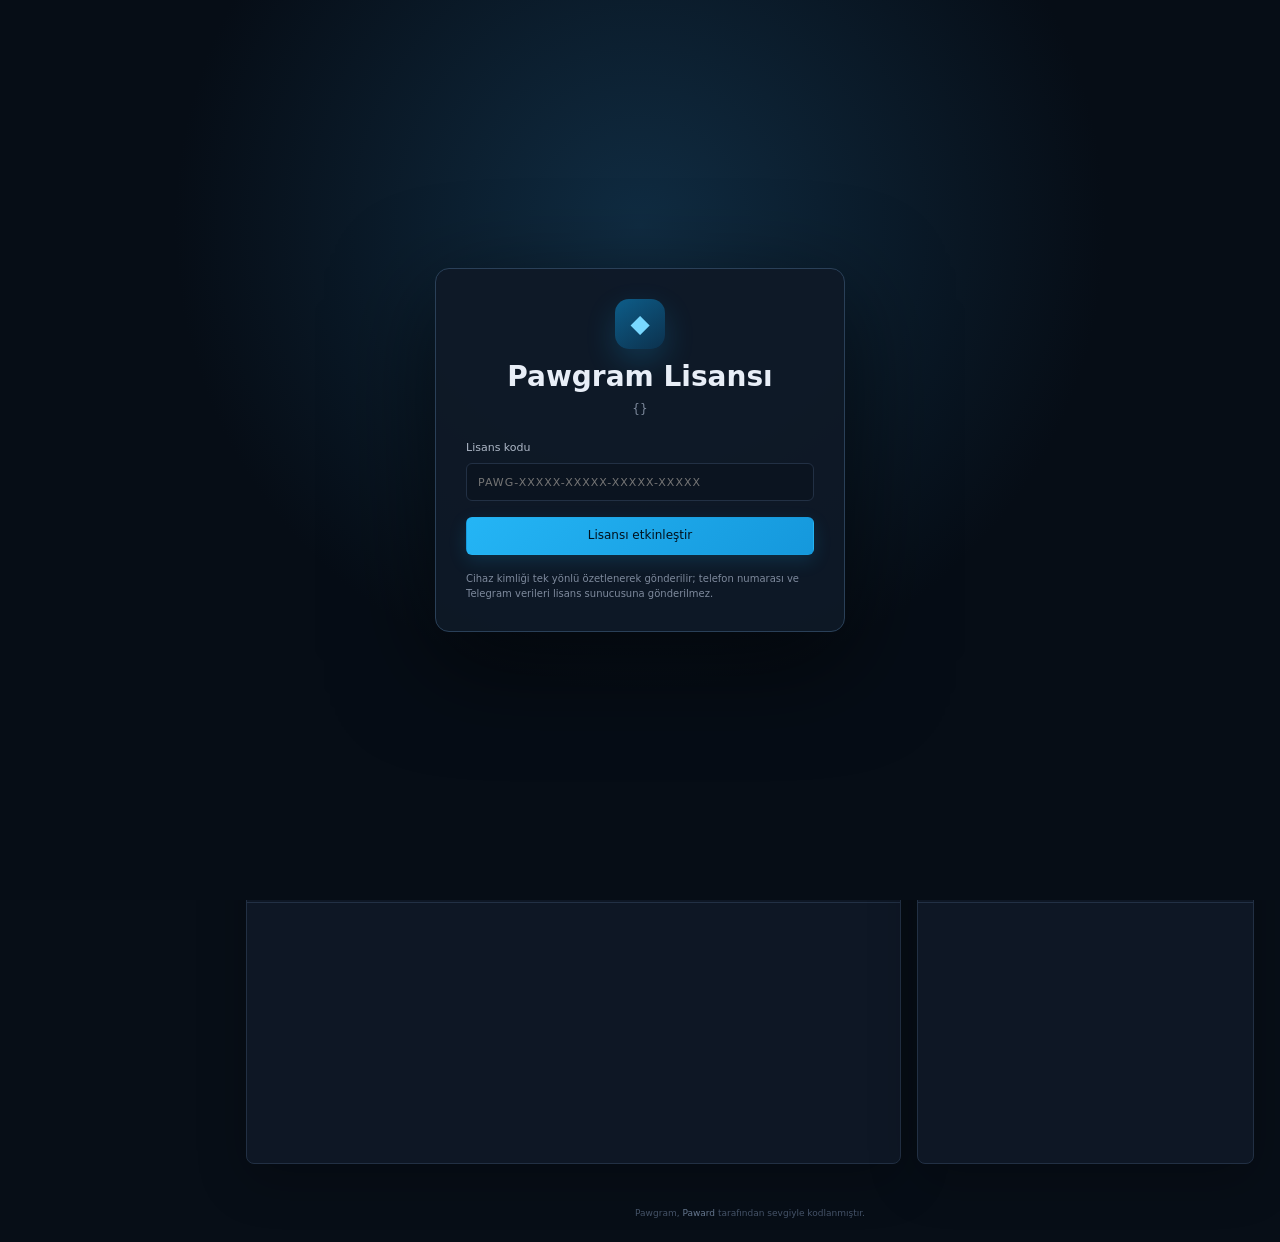
==== static/index.html @ 809256fa "Pawgram 0.4.0 müşteri sürümünü hazırla" ====
<!doctype html>
<html lang="tr">
<head>
  <meta charset="utf-8">
  <meta name="viewport" content="width=device-width, initial-scale=1">
  <title>Pawgram</title>
  <link rel="stylesheet" href="/static/styles.css">
  <link rel="stylesheet" href="/static/features.css?v=20260729-customer-release-v1">
  <link rel="stylesheet" href="/static/license.css">
</head>
<body>
  <div class="app-shell">
    <aside class="sidebar">
      <div class="brand">
        <div class="brand-mark"><span>●</span><i>●</i><b>●</b><em>●</em><strong>●</strong></div>
        <div><strong>Pawgram</strong><small>Telegram yönetim konsolu</small></div>
      </div>
      <nav id="navigation">
        <button class="nav-item active" data-page="dashboard"><span>▦</span> Panel</button>
        <button class="nav-item" data-page="sessions"><span>♙</span> Session'lar</button>
        <button class="nav-item" data-page="groups"><span>◫</span> Gruplarım</button>
        <button class="nav-item" data-page="activity"><span>◉</span> Aktiflik</button>
        <button class="nav-item" data-page="heartbeat"><span>♥</span> Heartbeat</button>
        <button class="nav-item" data-page="jobs"><span>☷</span> Kuyruk</button>
        <button class="nav-item" data-page="logs"><span>▤</span> Loglar</button>
        <button class="nav-item" data-page="settings"><span>⚙</span> Ayarlar</button>
      </nav>
      <div class="sidebar-signature">
        <span>PAWGRAM</span>
        <a href="https://t.me/PawardCode" target="_blank" rel="noopener noreferrer">Paward</a>
        <small>tarafından sevgiyle kodlanmıştır</small>
      </div>
      <div class="safety-card">
        <span class="status-dot"></span>
        <strong>Koruma modu açık</strong>
        <small>FloodWait sürelerine zorunlu olarak uyulur.</small>
      </div>
    </aside>

    <main class="main-content">
      <header class="topbar">
        <div><h1 id="page-title">Panel</h1><p id="page-subtitle">Telegram hesapları ve işler için genel görünüm</p></div>
        <div class="top-actions">
          <button class="icon-button" id="open-notifications" title="Bildirimler">♢<span id="notification-count" class="notification-count hidden">0</span></button>
          <span class="system-pill"><i></i> Sistem çalışıyor</span>
          <span class="session-pill" id="top-session-count">0 session</span>
          <button class="ghost" id="logout-button">Çıkış</button>
        </div>
      </header>

      <section class="page active" id="page-dashboard">
        <div class="stats-grid">
          <article class="stat-card"><small>BAĞLI HESAP</small><strong id="metric-sessions">0</strong><span>Toplam session</span></article>
          <article class="stat-card"><small>AKTİF SESSION</small><strong id="metric-active">0</strong><span class="positive">Kullanıma hazır</span></article>
          <article class="stat-card"><small>KUYRUKTAKİ İŞ</small><strong id="metric-jobs">0</strong><span>Hazır ve çalışan</span></article>
          <article class="stat-card"><small>FLOODWAIT</small><strong id="metric-waiting">0</strong><span class="warning">Zorunlu beklemede</span></article>
        </div>

        <div class="dashboard-insights-grid">
          <div class="panel dashboard-insight-panel">
            <div class="section-heading"><div><h2>Durum ve uyarılar</h2><p>Müdahale gerekebilecek kayıtlar</p></div><button class="ghost" data-page-link="logs">Logları aç</button></div>
            <div id="dashboard-alerts" class="dashboard-alerts"></div>
            <div id="dashboard-health-summary" class="dashboard-health-summary"></div>
          </div>
          <div class="panel dashboard-insight-panel">
            <div class="section-heading"><div><h2>Bugünün özeti</h2><p>UTC günü içindeki işlem sonuçları</p></div></div>
            <div id="dashboard-today-summary" class="dashboard-today-summary"></div>
          </div>
        </div>

        <div class="panel dashboard-operations-panel">
          <div class="section-heading"><div><h2>Şu anda çalışan session işlemleri</h2><p>Aynı session'ın eş zamanlı kullanılmasını engelleyen aktif kilitler</p></div><button class="ghost" data-page-link="sessions">Session'ları aç</button></div>
          <div id="dashboard-active-operations" class="table-wrap"></div>
        </div>

        <div class="panel quick-panel">
          <div class="section-heading"><div><h2>Üye aktarım merkezi</h2><p>Çekilecek ve gönderilecek grubu belirleyerek güvenli iş akışını hazırlayın.</p></div><button class="primary" data-open-job>＋ Yeni aktarım</button></div>
          <div class="transfer-flow">
            <div><span>1</span><strong>Çekilecek grup</strong><small>Üyelerin analiz edileceği kaynak</small></div>
            <i>→</i>
            <div><span>2</span><strong>Uygunluk kontrolü</strong><small>Bot, silinmiş ve tekrar kayıtlar atlanır</small></div>
            <i>→</i>
            <div><span>3</span><strong>Gönderilecek grup</strong><small>Onay sonrası hedef topluluk</small></div>
          </div>
          <div class="quick-grid">
            <label>Telegram hesabı<select id="quick-session"></select></label>
            <label>Çekilecek grup ID / @kullanıcı adı<input id="quick-source" placeholder="-1001234567890 veya @kaynak"></label>
            <label>Gönderilecek grup ID / @kullanıcı adı<input id="quick-target" placeholder="-1009876543210 veya @hedef"></label>
            <button class="secondary align-end" id="quick-validate">Grupları doğrula</button>
          </div>
          <div id="quick-result" class="validation-result hidden"></div>
        </div>

        <div class="dashboard-grid">
          <div class="panel">
            <div class="section-heading"><div><h2>Son işler</h2><p>En son oluşturulan iş tanımları</p></div><button class="ghost" data-page-link="jobs">Tümünü gör</button></div>
            <div id="recent-jobs" class="table-wrap"></div>
          </div>
          <div class="panel">
            <div class="section-heading"><div><h2>Canlı akış</h2><p>Son sistem olayları</p></div><span class="live-dot">● Canlı</span></div>
            <div id="live-logs" class="log-stream compact"></div>
          </div>
        </div>
      </section>

      <section class="page" id="page-sessions">
        <div class="stats-grid four-small">
          <article class="stat-card"><small>TOPLAM</small><strong id="session-total">0</strong></article>
          <article class="stat-card"><small>AKTİF</small><strong class="green" id="session-active">0</strong></article>
          <article class="stat-card"><small>BEKLEMEDE</small><strong class="yellow" id="session-wait">0</strong></article>
          <article class="stat-card"><small>SORUNLU</small><strong class="red" id="session-error">0</strong></article>
        </div>
        <div class="panel">
          <div class="section-heading"><div><h2>Session listesi</h2><p>Uygulama seviyesinde telefon sınırı bulunmaz.</p></div><button class="primary" id="open-session-modal">＋ Numara ekle</button></div>
          <div class="session-list-toolbar">
            <label>Session ara<input id="session-search" type="search" placeholder="Etiket, telefon veya kullanıcı adı"></label>
            <label>Durum<select id="session-status-filter"><option value="all">Tüm durumlar</option><option value="ready">Kullanıma hazır</option><option value="waiting">Beklemede</option><option value="busy">İşlem yapıyor</option><option value="problem">Sorunlu</option></select></label>
            <label>Proxy<select id="session-proxy-filter"><option value="all">Tüm proxy durumları</option><option value="healthy">Proxy sağlıklı</option><option value="attention">Kontrol gerekiyor</option></select></label>
            <label>Sıralama<select id="session-sort"><option value="newest">En yeni</option><option value="label">Etikete göre</option><option value="health">Sağlığa göre</option><option value="usage">Bugünkü kullanıma göre</option><option value="recent">Son işleme göre</option></select></label>
            <span id="session-filter-count" class="session-filter-count">0 session</span>
          </div>
          <div id="session-table" class="table-wrap"></div>
        </div>
      </section>

      <section class="page" id="page-groups">
        <div class="stats-grid four-small">
          <article class="stat-card"><small>YÜKLENEN GRUP</small><strong id="group-total">0</strong></article>
          <article class="stat-card"><small>KAYNAK İÇİN UYGUN</small><strong class="green" id="group-source-ready">0</strong></article>
          <article class="stat-card"><small>HEDEF İÇİN UYGUN</small><strong class="blue" id="group-target-ready">0</strong></article>
          <article class="stat-card"><small>YÖNETİCİ ERİŞİMİ</small><strong class="yellow" id="group-admin">0</strong></article>
        </div>
        <div class="panel">
          <div class="section-heading"><div><h2>Gruplarım</h2><p>Bir hesabın erişebildiği grupları listeleyin veya referans doğrulayın.</p></div><button class="secondary" id="refresh-groups">↻ Grupları getir</button></div>
          <div class="group-toolbar">
            <label>Telegram hesabı<select id="group-session"></select></label>
            <label>Grup ID, @kullanıcı adı veya bağlantı<input id="group-reference" placeholder="-100..., @grup veya https://t.me/..."></label>
            <button class="primary align-end" id="resolve-single-group">Doğrula</button>
          </div>
          <div id="resolved-group" class="validation-result hidden"></div>
          <div class="group-list-tools">
            <label>Grup ara<input id="group-search" type="search" placeholder="Grup adı, @kullanıcı adı veya ID"></label>
            <label>Tür<select id="group-kind-filter"><option value="all">Tüm türler</option><option value="group">Grup</option><option value="megagroup">Megagroup</option><option value="channel">Kanal</option></select></label>
            <label>Uygunluk<select id="group-suitability-filter"><option value="all">Tüm erişimler</option><option value="source">Kaynak için uygun</option><option value="target">Hedef için uygun</option><option value="admin">Yönetici erişimi</option></select></label>
            <label>Sıralama<select id="group-sort"><option value="title">Grup adına göre</option><option value="participants">Üye sayısına göre</option><option value="unread">Okunmamış mesaja göre</option><option value="id">Grup ID'sine göre</option></select></label>
            <span id="group-filter-count" class="group-filter-count">0 grup</span>
          </div>
          <div id="groups-table" class="table-wrap empty-state"><div class="empty-icon">◫</div><strong>Henüz grup yüklenmedi</strong><span>Bir session seçip “Grupları getir” düğmesine basın.</span></div>
        </div>
        <div class="panel group-access-panel">
          <div class="section-heading"><div><h2>Sessionları gruba hazırla</h2><p>Seçilen hesaplar gruba paralel olmadan, tek tek katılır ve erişim/yetki sonucu kaydedilir.</p></div><button class="secondary" id="refresh-group-access">↻ Durumu yenile</button></div>
          <div class="group-access-form">
            <label>Grup ID, @kullanıcı adı veya davet bağlantısı<input id="group-access-reference" placeholder="-100..., @grup veya https://t.me/+..."></label>
            <label>Kullanım amacı<select id="group-access-purpose"><option value="source">Kaynak grup erişimi</option><option value="target">Hedef grup ve üye ekleme yetkisi</option></select></label>
            <label>En az bekleme (sn)<input id="group-access-min-delay" type="number" min="0" max="3600" value="15"></label>
            <label>En fazla bekleme (sn)<input id="group-access-max-delay" type="number" min="0" max="3600" value="30"></label>
          </div>
          <div class="group-access-session-heading">
            <div><strong>Hazırlanacak sessionlar</strong><small>Her session kendi sabit proxy'siyle kontrol edilir; proxy çalışmazsa ana IP kullanılmaz.</small></div>
            <label class="check-label"><input id="group-access-select-all" type="checkbox"> Tümünü seç</label>
          </div>
          <div id="group-access-sessions" class="group-access-session-grid"></div>
          <div class="session-health-box">
            <div class="section-heading"><div><h3>İşlem öncesi toplu sağlık kontrolü</h3><p>Hiçbir gruba katılmadan proxy, session, kaynak erişimi ve hedef yetkisini kontrol eder.</p></div><button class="secondary" id="refresh-session-health">↻ Sonucu yenile</button></div>
            <div class="session-health-form">
              <label>Kaynak grup (isteğe bağlı)<input id="session-health-source" placeholder="-100..., @kaynak veya özel davet bağlantısı"></label>
              <label>Hedef grup (isteğe bağlı)<input id="session-health-target" placeholder="-100..., @hedef veya özel davet bağlantısı"></label>
              <button class="primary align-end" id="start-session-health">Seçili sessionları kontrol et</button>
            </div>
            <div id="session-health-message" class="proxy-status session-health-message">Aynı seçili sessionlar kullanılır. Grup alanları boşsa yalnızca proxy ve session kontrol edilir.</div>
            <div id="session-health-results" class="table-wrap"></div>
          </div>
          <div class="group-access-actions">
            <button class="primary" id="start-group-access">Sessionları gruba hazırla</button>
            <div id="group-access-message" class="proxy-status">Bir grup ve en az bir session seçin.</div>
          </div>
          <div class="compliance-note"><strong>Sıralı işlem:</strong> Sessionlar aynı anda çalıştırılmaz. Özel grupta yönetici onayı gerekiyorsa ilgili hesap “onay bekliyor” olarak işaretlenir ve kuyruk sıradaki hesaba geçer. FloodWait veya Telegram kısıtlaması tüm kuyruğu durdurur.</div>
          <div class="group-access-result-tools">
            <label>Hazırlama sonucunda ara<input id="group-access-result-search" type="search" placeholder="Session, telefon veya grup"></label>
            <label>Sonuç<select id="group-access-result-filter"><option value="all">Tüm sonuçlar</option><option value="ready">Hazır / grupta</option><option value="approval_pending">Onay bekliyor</option><option value="failed">Başarısız</option><option value="pending">Sırada / çalışıyor</option></select></label>
            <span id="group-access-result-count" class="group-filter-count">0 sonuç</span>
          </div>
          <div id="group-access-batches" class="table-wrap"></div>
        </div>
      </section>

      <section class="page" id="page-activity">
        <div class="stats-grid four-small">
          <article class="stat-card"><small>TOPLAM TARAMA</small><strong id="activity-total">0</strong></article>
          <article class="stat-card"><small>ÇALIŞAN / SIRADA</small><strong class="blue" id="activity-running">0</strong></article>
          <article class="stat-card"><small>AKTİF KULLANICI</small><strong class="green" id="activity-users">0</strong></article>
          <article class="stat-card"><small>BEKLEMEDE</small><strong class="yellow" id="activity-waiting">0</strong></article>
        </div>
        <div class="panel">
          <div class="section-heading"><div><h2>Mesaj yazarı taraması</h2><p>Hesabın erişebildiği özel veya açık gruplarda mesaj atan gerçek kullanıcıları analiz eder.</p></div></div>
          <div class="activity-form">
            <label>Tarama adı<input id="activity-name" placeholder="Son 24 saat aktif üyeler"></label>
            <label>Session<select id="activity-session"></select></label>
            <label>Grup ID / @kullanıcı adı<input id="activity-group" placeholder="-100... veya @grup"></label>
            <label>Aktivite aralığı<select id="activity-window"><option value="24">Son 24 saat</option><option value="72">Son 3 gün</option><option value="168">Son 7 gün</option><option value="720">Son 30 gün</option></select></label>
            <label class="check-label activity-check"><input id="activity-recurring" type="checkbox"> Otomatik tekrarla</label>
            <label>Tekrar aralığı<select id="activity-interval"><option value="60">Her saat</option><option value="360">6 saatte bir</option><option value="720">12 saatte bir</option><option value="1440" selected>Her gün</option><option value="10080">Her hafta</option></select></label>
            <button class="primary align-end" id="create-activity-scan">Taramayı başlat</button>
          </div>
          <div class="compliance-note"><strong>Güvenli otomasyon:</strong> Hesap özel grupta değilse <code>t.me/+...</code> davet bağlantısından katılım isteği gönderilir; Telegram'dan onayladığınızda tarama otomatik devam eder. Otomatik seçimde yeni işler, işlem başlamadan önce sabit günlük kotaya göre Round-Robin dağıtılır. FloodWait veya hata yönetimi sırasında session değiştirilmez.</div>
        </div>
        <div class="panel">
          <div class="section-heading"><div><h2>Aktivite taramaları</h2><p>Tek seferlik ve otomatik tekrarlanan analizler</p></div><button class="secondary" id="refresh-activity">↻ Yenile</button></div>
          <div id="activity-table" class="table-wrap"></div>
        </div>
      </section>

      <section class="page" id="page-heartbeat">
        <div class="stats-grid four-small">
          <article class="stat-card"><small>DURUM</small><strong id="heartbeat-enabled-state">Kapalı</strong></article>
          <article class="stat-card"><small>ARALIK</small><strong class="blue" id="heartbeat-interval-state">60 dk</strong></article>
          <article class="stat-card"><small>TOPLAM BAŞARI</small><strong class="green" id="heartbeat-success-total">0</strong></article>
          <article class="stat-card"><small>TOPLAM HATA</small><strong class="red" id="heartbeat-failure-total">0</strong></article>
        </div>
        <div class="panel">
          <div class="section-heading"><div><h2>Heartbeat ayarları</h2><p>Her aktif session yalnızca yapılandırılan Telegram grubuna tek mesaj gönderir.</p></div></div>
          <div class="heartbeat-form">
            <label class="check-label heartbeat-check"><input id="heartbeat-enabled" type="checkbox"> Heartbeat'i etkinleştir</label>
            <label>Heartbeat aralığı (dakika)<input id="heartbeat-interval" type="number" min="1" max="10080" value="60"></label>
            <label>Heartbeat Group ID<input id="heartbeat-group-id" type="text" placeholder="-1001234567890"></label>
            <label class="span-2">Mesaj şablonu<textarea id="heartbeat-message" maxlength="4096" rows="4">Merhabaa</textarea></label>
            <button class="primary align-end" id="save-heartbeat-settings">Kaydet</button>
          </div>
          <div id="heartbeat-settings-message" class="form-message hidden"></div>
          <div class="compliance-note"><strong>İzolasyon:</strong> Heartbeat meşgul session'ı beklemeden atlar, invite işini durdurmaz ve başarısızlık durumunda session statüsünü değiştirmez.</div>
        </div>
        <div class="panel">
          <div class="section-heading"><div><h2>Session heartbeat durumu</h2><p>Son deneme, başarı, hata ve bir sonraki çalışma zamanı</p></div><button class="secondary" id="refresh-heartbeat">↻ Yenile</button></div>
          <div id="heartbeat-table" class="table-wrap"></div>
        </div>
      </section>

      <section class="page" id="page-jobs">
        <div class="stats-grid four-small">
          <article class="stat-card"><small>HAZIR</small><strong id="job-ready">0</strong></article>
          <article class="stat-card"><small>ÇALIŞAN</small><strong class="blue" id="job-running">0</strong></article>
          <article class="stat-card"><small>TAMAMLANAN</small><strong class="green" id="job-completed">0</strong></article>
          <article class="stat-card"><small>HATALI</small><strong class="red" id="job-failed">0</strong></article>
        </div>
        <div class="panel">
          <div class="section-heading"><div><h2>İş kuyruğu</h2><p>İşler başladıkları session'a bağlı kalır; FloodWait başka hesapla aşılmaz.</p></div><button class="primary" data-open-job>＋ Yeni iş</button></div>
          <div id="jobs-table" class="table-wrap"></div>
        </div>
      </section>

      <section class="page" id="page-logs">
        <div class="stats-grid four-small log-summary-grid">
          <article class="stat-card"><small>GÖSTERİLEN KAYIT</small><strong id="log-total">0</strong></article>
          <article class="stat-card"><small>BAŞARILI</small><strong class="green" id="log-success">0</strong></article>
          <article class="stat-card"><small>UYARI</small><strong class="yellow" id="log-warning">0</strong></article>
          <article class="stat-card"><small>HATA</small><strong class="red" id="log-error">0</strong></article>
        </div>
        <div class="panel">
          <div class="section-heading"><div><h2>Sistem logları</h2><p>Session, grup doğrulama ve kuyruk kayıtları</p></div><div class="log-heading-actions"><button class="ghost" id="toggle-log-refresh">Otomatik yenilemeyi duraklat</button><button class="secondary" id="refresh-logs">↻ Yenile</button></div></div>
          <div class="log-toolbar">
            <label>Mesaj veya kategori ara<input id="log-search" type="search" placeholder="FloodWait, proxy, davet..."></label>
            <label>Seviye<select id="log-level-filter"><option value="all">Tüm seviyeler</option><option value="success">Başarılı</option><option value="warning">Uyarı</option><option value="error">Hata</option><option value="info">Bilgi</option></select></label>
            <label>Kategori<select id="log-category-filter"><option value="all">Tüm kategoriler</option></select></label>
            <label>Session ID<input id="log-session-filter" type="number" min="1" placeholder="Tümü"></label>
            <label>JOB ID<input id="log-job-filter" type="number" min="1" placeholder="Tümü"></label>
            <label>Başlangıç<input id="log-date-from" type="date"></label>
            <label>Bitiş<input id="log-date-to" type="date"></label>
          </div>
          <div class="log-status-bar"><span id="log-refresh-status">Otomatik yenileme açık.</span><div><button class="ghost" id="clear-log-filters">Filtreleri temizle</button><button class="ghost" id="export-logs-json">Maskeli JSON</button><button class="ghost" id="export-logs-csv">Maskeli CSV</button></div></div>
          <div id="all-logs" class="log-stream"></div>
          <div class="log-load-row"><button class="secondary hidden" id="load-more-logs">Daha fazla göster</button><span id="log-filter-count">0 kayıt</span></div>
        </div>
      </section>

      <section class="page" id="page-settings">
        <div class="panel settings-overview-panel">
          <div class="section-heading"><div><h2>Ayar sağlığı</h2><p>Hassas bilgileri göstermeyen genel yapılandırma durumu</p></div><button class="secondary" id="refresh-settings-overview">↻ Yenile</button></div>
          <div class="settings-health-grid">
            <article><small>TELEGRAM API</small><strong id="settings-health-api">Kontrol ediliyor</strong><span id="settings-health-api-note">—</span></article>
            <article><small>SESSION PROXYLERİ</small><strong id="settings-health-proxy">0 / 0</strong><span id="settings-health-proxy-note">—</span></article>
            <article><small>SON YEDEK</small><strong id="settings-health-backup">—</strong><span id="settings-health-backup-note">—</span></article>
            <article><small>PAWGRAM SÜRÜMÜ</small><strong id="settings-health-version">—</strong><span id="settings-health-version-note">Stable kanal</span></article>
          </div>
          <div class="settings-search-bar">
            <label>Ayarlar içinde ara<input id="settings-search" type="search" placeholder="Proxy, Telegram API, kota, yedek, lisans..."></label>
            <button class="ghost" id="clear-settings-search">Aramayı temizle</button>
            <span id="settings-search-count">Tüm bölümler gösteriliyor</span>
          </div>
          <div id="settings-unsaved-warning" class="settings-unsaved-warning hidden"><strong>Kaydedilmemiş değişiklikler var.</strong><span>İlgili bölümün kaydet düğmesini kullanmadan sayfadan ayrılırsanız değişiklikler uygulanmaz.</span></div>
          <div id="settings-validation-summary" class="settings-validation-summary hidden"></div>
        </div>
        <div class="settings-grid">
          <div class="panel" data-settings-section data-settings-keywords="koruma güvenlik floodwait round robin kota yönetici filtre önizleme">
            <div class="section-heading"><div><h2>Koruma kuralları</h2><p>Bu kurallar uygulamanın temel davranışıdır.</p></div></div>
            <div class="setting-row"><div><strong>FloodWait'e zorunlu uy</strong><small>Telegram'ın bildirdiği süre bitmeden işlem yapılmaz.</small></div><span class="toggle on"></span></div>
            <div class="setting-row"><div><strong>Proaktif Round-Robin</strong><small>Session değişimi yalnızca işlem başlamadan önce, sabit kota kontrolüyle yapılır. Hata veya FloodWait içinde hesap değiştirilmez.</small></div><span class="toggle on"></span></div>
            <div class="setting-row"><div><strong>Yönetici ve geçmiş filtresi</strong><small>Kaynak grup yöneticileri ile daha önce onaylanan kullanıcılar yeni aday listelerine alınmaz.</small></div><span class="toggle on"></span></div>
            <div class="setting-row"><div><strong>Önizleme varsayılan</strong><small>Yeni işler önce gerçek işlem yapmayan test modunda açılır.</small></div><span class="toggle on"></span></div>
            <div class="api-form rotation-form">
              <label>Session başına günlük aktivite işlem kotası<input id="rotation-daily-quota" type="number" min="1" max="1000" value="30"></label>
              <button class="primary" id="save-rotation-settings">Round-Robin kotasını kaydet</button>
              <div id="rotation-settings-message" class="form-message hidden"></div>
            </div>
          </div>
          <div class="panel" data-settings-section data-settings-keywords="telegram api id hash bağlantı yapılandırma">
          <div class="section-heading"><div><h2>Telegram API bağlantısı</h2><p>Dosya düzenlemeden panel üzerinden yapılandırın.</p></div></div>
            <div id="api-config-state" class="config-state"></div>
            <div class="api-form">
              <label>API ID<input id="settings-api-id" inputmode="numeric" placeholder="12345678"></label>
              <label>API Hash<input id="settings-api-hash" type="password" placeholder="32 karakterli API Hash" autocomplete="off"></label>
              <button class="primary" id="save-api-settings">API bilgilerini kaydet</button>
              <div id="api-settings-message" class="form-message hidden"></div>
            </div>
            <p class="help-text">Bilgiler yerel veritabanında şifreli saklanır. API Hash kaydedildikten sonra tekrar açık biçimde gösterilmez.</p>
          </div>
        </div>
        <div class="panel license-panel" data-settings-section data-settings-keywords="lisans cihaz aktivasyon ed25519 kişisel ticari">
          <div class="section-heading"><div><h2>Lisans ve cihaz aktivasyonu</h2><p>Sunucu imzalı süre ve cihaz doğrulama durumu</p></div><span class="badge active">Ed25519</span></div>
          <div class="license-status-grid">
            <div id="license-state" class="license-state"><strong>Kontrol ediliyor</strong><small>Lisans durumu alınıyor…</small></div>
            <div><strong id="license-expiry">—</strong><small id="license-offline">—</small></div>
          </div>
          <p class="help-text">Kişisel sürümde lisans zorunlu değildir. Ticari paket etkinleştirildiğinde lisans cihazla eşleştirilir ve belirli aralıklarla güvenli sunucuda doğrulanır.</p>
        </div>
        <div class="panel proxy-panel" data-settings-section data-settings-keywords="proxy varsayılan socks5 http session bağlantı toplu devir limit dinlenme">
          <div class="section-heading"><div><h2>Session proxy yönetimi</h2><p>Her Telegram hesabı sabit SOCKS5 veya HTTP proxy ile çalışır. Atanan proxy işlem sırasında otomatik değiştirilmez.</p></div><span class="badge active">Fail-closed</span></div>
          <div class="default-proxy-box">
            <div><strong>Pawgram varsayılan proxy</strong><small>Yeni telefon eklerken otomatik gelir. Müşteri paketindeki ilk kurulum da bu varsayılanı şifreleyerek kullanır.</small></div>
            <div class="proxy-form default-proxy-form">
              <label>Proxy türü<select id="default-proxy-type"><option value="socks5">SOCKS5</option><option value="http">HTTP CONNECT</option></select></label>
              <label>Sunucu / IP<input id="default-proxy-host" placeholder="proxy.example.com"></label>
              <label>Port<input id="default-proxy-port" type="number" min="1" max="65535" placeholder="1080"></label>
              <label>Kullanıcı adı<input id="default-proxy-username" autocomplete="off"></label>
              <label>Parola <span>(boş bırakılırsa mevcut parola korunur)</span><input id="default-proxy-password" type="password" autocomplete="new-password"></label>
            </div>
            <div class="proxy-actions">
              <button class="primary" id="save-default-proxy">Varsayılan proxyyi kaydet</button>
              <button class="secondary" id="test-default-proxy">Varsayılan bağlantıyı test et</button>
              <div id="default-proxy-status" class="proxy-status">Varsayılan proxy yükleniyor…</div>
            </div>
          </div>
          <div class="proxy-form">
            <label>Telegram session<select id="proxy-session"></select></label>
            <label class="check-label"><input id="proxy-enabled" type="checkbox"> Bu session için proxyyi etkinleştir</label>
            <label>Proxy türü<select id="proxy-type"><option value="socks5">SOCKS5</option><option value="http">HTTP CONNECT</option></select></label>
            <label>Sunucu / IP<input id="proxy-host" placeholder="proxy.example.com"></label>
            <label>Port<input id="proxy-port" type="number" min="1" max="65535" placeholder="1080"></label>
            <label>Kullanıcı adı <span>(isteğe bağlı)</span><input id="proxy-username" autocomplete="off"></label>
            <label>Parola <span>(boş bırakılırsa mevcut parola korunur)</span><input id="proxy-password" type="password" autocomplete="new-password"></label>
          </div>
          <div class="proxy-actions">
            <button class="primary" id="save-proxy-settings">Proxy ayarını kaydet</button>
            <button class="secondary" id="test-proxy">Bağlantıyı test et</button>
            <button class="danger-button" id="delete-proxy">Proxyyi sil</button>
            <div id="proxy-status" class="proxy-status">Bir session seçerek proxy yapılandırabilirsiniz.</div>
          </div>
          <div class="session-invite-policy">
            <div><strong>Otomatik session devri</strong><small>Bu session belirlenen sayıda başarılı ekleme yapınca dinlenir; iş, aynı tarama ve kalan adaylarla sıradaki sağlıklı session üzerinden otomatik sürer.</small></div>
            <label>Başarılı ekleme limiti (X)<input id="invite-batch-limit" type="number" min="1" max="20" value="3"></label>
            <label>Session dinlenme süresi<input id="invite-cooldown-minutes" type="number" min="5" max="240" value="20"></label>
            <button class="primary" id="save-invite-policy">Devir ayarını kaydet</button>
            <div id="invite-policy-status" class="proxy-status">Bir session seçin.</div>
          </div>
          <div class="proxy-bulk">
            <div><strong>Toplu Proxy Ekle</strong><small>TXT içindeki proxyler yalnızca proxy bilgisi boş hesaplara, hesap ID sırasıyla birer kez atanır.</small></div>
            <label>Varsayılan tür<select id="bulk-proxy-type"><option value="socks5">SOCKS5</option><option value="http">HTTP CONNECT</option></select></label>
            <label class="file-picker">TXT dosyası<input id="bulk-proxy-file" type="file" accept=".txt,text/plain"></label>
            <button class="primary" id="bulk-assign-proxies">Toplu Proxy Ekle</button>
          </div>
          <div id="bulk-proxy-status" class="proxy-status bulk-status">Biçimler: host:port, host:port:user:pass, user:pass@host:port veya socks5://user:pass@host:port</div>
          <div class="compliance-note"><strong>IP sızıntısı koruması:</strong> Proxy yoksa veya test yanıt vermezse hesap çalıştırılmaz; Pawgram doğrudan internet bağlantısına geri dönmez. Host/port, kullanıcı-parola, IP yetkilendirmesi ve proxy paket süresini kontrol edin.</div>
        </div>
        <div class="settings-grid">
          <div class="panel" data-settings-section data-settings-keywords="sürüm güncelleme github stable manifest imza">
            <div class="section-heading"><div><h2>Sürüm ve güncelleme</h2><p>Yalnızca resmi imzalı GitHub manifestini kontrol eder.</p></div><span class="badge active">Salt okunur</span></div>
            <div class="update-status-card">
              <div><small>MEVCUT SÜRÜM</small><strong id="settings-current-version">—</strong></div>
              <div><small>SON YAYIN</small><strong id="settings-latest-version">Henüz kontrol edilmedi</strong></div>
              <div><small>SON KONTROL</small><strong id="settings-update-checked">—</strong></div>
            </div>
            <div class="settings-action-row"><button class="secondary" id="check-settings-update">Güncellemeyi kontrol et</button><div id="settings-update-message" class="proxy-status">Kontrol yalnızca sürüm bilgisini okur; paket indirmez veya kurmaz.</div></div>
          </div>
          <div class="panel" data-settings-section data-settings-keywords="sürüm geçmişi yenilikler değişiklikler">
            <div class="section-heading"><div><h2>Sürüm geçmişi</h2><p>Pawgram güncellemeleri ve yayın notları</p></div><span class="badge active">Güncel</span></div>
            <div id="release-history-list" class="release-history-list"></div>
          </div>
          <div class="panel" data-settings-section data-settings-keywords="tanılama rapor sistem sağlık gizlilik destek hata">
            <div class="section-heading"><div><h2>Güvenli tanılama</h2><p>Destek için gizli bilgi içermeyen sistem özeti</p></div><span class="badge active">Maskelenmiş</span></div>
            <div class="diagnostics-safe-list"><span>✓ Telefon ve Telegram kullanıcı bilgileri dahil edilmez</span><span>✓ Proxy adresi, kullanıcı adı ve parola dahil edilmez</span><span>✓ API Hash, session verisi ve şifreleme anahtarı dahil edilmez</span><span>✓ Yalnızca sürüm, durum ve sayısal özetler bulunur</span></div>
            <div class="settings-action-row"><a class="secondary button-link" id="download-diagnostics" href="/api/settings/diagnostics/report">Tanılama raporunu indir</a><div id="diagnostics-status" class="proxy-status">JSON raporu yalnızca bu cihazda oluşturulur.</div></div>
          </div>
        </div>
        <div class="panel backup-panel" data-settings-section data-settings-keywords="yedek backup veritabanı güvenlik geri yükleme zip">
          <div class="section-heading"><div><h2>Yedekleme ve veri güvenliği</h2><p>Veritabanı ile şifre çözme anahtarını içeren geri yüklenebilir ZIP oluşturun. Dosyayı gizli tutun.</p></div><button class="primary" id="create-backup">＋ Yeni yedek oluştur</button></div>
          <div id="backup-list" class="table-wrap"></div>
        </div>
      </section>
      <footer class="app-footer">Pawgram, <a href="https://t.me/PawardCode" target="_blank" rel="noopener noreferrer">Paward</a> tarafından sevgiyle kodlanmıştır.</footer>
    </main>
  </div>

  <div class="modal-backdrop hidden" id="session-modal">
    <div class="modal">
      <button class="modal-close" data-close-modal>×</button>
      <div id="login-step-phone">
        <h2>Telegram hesabı ekle</h2><p>Numaranıza Telegram tarafından doğrulama kodu gönderilir.</p>
        <label>Hesap etiketi<input id="login-label" value="Ana hesap" maxlength="80"></label>
        <label>Telefon numarası<input id="login-phone" placeholder="+905xxxxxxxxx" autocomplete="tel"></label>
        <label class="check-label span-2"><input id="login-use-proxy" type="checkbox" checked> Hesabı proxy üzerinden ekle</label>
        <label>Proxy türü<select id="login-proxy-type"><option value="socks5">SOCKS5</option><option value="http">HTTP</option></select></label>
        <label>Proxy IP / sunucu<input id="login-proxy-host" placeholder="proxy.example.com"></label>
        <label>Proxy port<input id="login-proxy-port" type="number" min="1" max="65535" placeholder="1080"></label>
        <label>Proxy kullanıcı adı <span>(varsa)</span><input id="login-proxy-username" autocomplete="username"></label>
        <label>Proxy parola <span>(varsa)</span><input id="login-proxy-password" type="password" autocomplete="new-password"></label>
        <div id="login-proxy-memory" class="compliance-note span-2"><strong>Tek seferlik ayar:</strong> İlk başarılı proxy şifreli olarak kaydedilir ve sonraki telefonlarda otomatik kullanılır.</div>
        <div class="compliance-note span-2"><strong>IP sızıntısı koruması:</strong> Doğrulama kodu istenmeden önce proxy test edilir. Proxy çalışmazsa Telegram bağlantısı hiç başlatılmaz.</div>
        <button class="primary full" id="request-code">Doğrulama kodu iste</button>
      </div>
      <div id="login-step-code" class="hidden">
        <h2>Kodu doğrula</h2><p>Telegram uygulamanıza gelen kodu girin.</p>
        <label>Doğrulama kodu<input id="login-code" inputmode="numeric" autocomplete="one-time-code"></label>
        <label>2FA parolası <span>(varsa)</span><input id="login-password" type="password" autocomplete="current-password"></label>
        <button class="primary full" id="verify-code">Hesabı bağla</button>
      </div>
      <div id="login-message" class="form-message hidden"></div>
    </div>
  </div>

  <div class="modal-backdrop hidden" id="session-detail-modal">
    <div class="modal wide session-detail-modal">
      <button class="modal-close" data-close-modal>×</button>
      <div id="session-detail-content"></div>
    </div>
  </div>

  <div class="modal-backdrop hidden" id="group-detail-modal">
    <div class="modal wide group-detail-modal">
      <button class="modal-close" data-close-modal>×</button>
      <div id="group-detail-content"></div>
    </div>
  </div>

  <div class="modal-backdrop hidden" id="log-detail-modal">
    <div class="modal wide log-detail-modal">
      <button class="modal-close" data-close-modal>×</button>
      <div id="log-detail-content"></div>
    </div>
  </div>

  <div class="modal-backdrop hidden" id="job-modal">
    <div class="modal wide">
      <button class="modal-close" data-close-modal>×</button>
      <h2>Yeni üye aktarımı</h2><p>Çekilecek ve gönderilecek grup işlemden önce Telegram üzerinden doğrulanır.</p>
      <div class="form-grid">
        <label class="span-2">İş adı<input id="job-name" placeholder="Topluluk aktarım önizlemesi"></label>
        <label>Telegram hesabı<select id="job-session"></select></label>
        <label>Maksimum kullanıcı<input id="job-max" type="number" min="1" max="1000" value="100"></label>
        <label>Çekilecek grup<input id="job-source" placeholder="-100... veya @kaynak"></label>
        <label>Gönderilecek grup<input id="job-target" placeholder="-100... veya @hedef"></label>
        <label>Minimum bekleme (sn)<input id="job-min-delay" type="number" min="0" value="20"></label>
        <label>Maksimum bekleme (sn)<input id="job-max-delay" type="number" min="0" value="40"></label>
        <label>Günlük koruma sınırı<input id="job-daily" type="number" min="1" value="50"></label>
        <label class="check-label"><input id="job-dry-run" type="checkbox" checked> Test/önizleme modu</label>
        <label>Planlanan başlangıç<input id="job-scheduled" type="datetime-local"></label>
        <label>Çalışma başlangıcı<input id="job-working-start" type="time" value="09:00"></label>
        <label>Çalışma bitişi<input id="job-working-end" type="time" value="22:00"></label>
      </div>
      <div class="notice">Seçilen adaylar Telegram'ın resmi “Gruba katılımcı ekle” işlemiyle doğrudan hedef gruba eklenir; özel mesaj veya davet bağlantısı gönderilmez.</div>
      <button class="primary full" id="create-job">Doğrula ve kuyruğa ekle</button>
      <div class="notice invite-note">Üye ekleme yalnızca panelde seçilip onaylanan adaylar için çalışır. Aynı session en fazla 3 başarılı eklemeden sonra 30 dakika bekler; proxy veya Telegram kısıtı varsa başka hesaba otomatik geçilmez.</div>
      <div id="job-message" class="form-message hidden"></div>
    </div>
  </div>

  <div class="modal-backdrop hidden" id="candidate-modal">
    <div class="modal extra-wide">
      <button class="modal-close" data-close-modal>×</button>
      <div class="section-heading modal-heading"><div><h2>Aday üye önizlemesi</h2><p id="candidate-job-name">Uygunluk sonuçları</p></div><a class="secondary button-link" id="candidate-csv" href="#">CSV raporu</a></div>
      <div id="candidate-summary" class="candidate-summary"></div>
      <div class="candidate-tools"><button class="secondary" id="select-all-eligible">Tüm uygunları seç</button></div>
      <div id="candidate-table" class="table-wrap candidate-table"></div>
      <div class="approval-bar">
        <p>Onay, yalnızca önizleme sonuçlarını kabul ettiğinizi kaydeder. Telegram limitleri ve FloodWait kuralları değişmez.</p>
        <button class="primary" id="approve-job">Önizlemeyi onayla</button>
      </div>
      <div class="candidate-tools"><button class="primary hidden" id="execute-job">Üyeleri hedef gruba ekle</button></div>
      <div id="candidate-message" class="form-message hidden"></div>
    </div>
  </div>

  <div class="modal-backdrop hidden" id="activity-results-modal">
    <div class="modal extra-wide">
      <button class="modal-close" data-close-modal>×</button>
      <div class="section-heading modal-heading"><div><h2>Aktif kullanıcı sonuçları</h2><p id="activity-results-name">Mesaj yazarı analizi</p></div><a class="secondary button-link" id="activity-results-csv" href="#">CSV indir</a></div>
      <div id="activity-results-summary" class="candidate-summary"></div>
      <div id="activity-results-table" class="table-wrap candidate-table"></div>
      <div class="approval-bar">
        <p>Analiz edilen uygun üyelerden hedef gruba aktarım önizlemesi hazırlayın.</p>
        <button class="primary" id="open-activity-transfer">Bu üyeleri gruba aktar</button>
      </div>
    </div>
  </div>

  <div class="modal-backdrop hidden" id="activity-transfer-modal">
    <div class="modal wide">
      <button class="modal-close" data-close-modal>×</button>
      <h2>Üyeler hangi gruba aktarılsın?</h2>
      <p id="activity-transfer-source">Aktif kullanıcı taraması</p>
      <div class="form-grid">
        <label class="span-2">Hedef grup @kullanıcı adı veya ID
          <input id="activity-transfer-target" placeholder="@hedefgrup veya -100..."></label>
        <label>Hazırlanacak kullanıcı sayısı
          <input id="activity-transfer-max" type="number" min="1" max="1000" value="100"></label>
        <label>Günlük üye ekleme sınırı
          <input id="activity-transfer-daily" type="number" min="1" max="1000" value="50"></label>
        <label>Minimum bekleme (sn)
          <input id="activity-transfer-min-delay" type="number" min="0" value="20"></label>
        <label>Maksimum bekleme (sn)
          <input id="activity-transfer-max-delay" type="number" min="0" value="40"></label>
      </div>
      <button class="primary full" id="prepare-activity-transfer">Grubu bul ve adayları hazırla</button>
      <div id="activity-transfer-message" class="form-message hidden"></div>
    </div>
  </div>

  <aside class="notification-drawer hidden" id="notification-drawer">
    <div class="section-heading"><div><h2>Bildirimler</h2><p>Pawgram sistem olayları</p></div><button class="ghost" id="close-notifications">Kapat</button></div>
    <div id="notification-list" class="notification-list"></div>
  </aside>

  <div class="auth-overlay hidden" id="auth-overlay">
    <div class="auth-card">
      <div class="auth-logo">●</div>
      <h1>Pawgram</h1>
      <p id="auth-description">Yönetim paneline erişmek için parolanızı girin.</p>
      <label>Yönetici parolası<input id="admin-password" type="password" minlength="8" autocomplete="current-password"></label>
      <label id="admin-password-confirm-label" class="hidden">Parolayı tekrar girin<input id="admin-password-confirm" type="password" minlength="8" autocomplete="new-password"></label>
      <button class="primary full" id="auth-submit">Giriş yap</button>
      <div id="auth-message" class="form-message hidden"></div>
    </div>
  </div>

  <div class="auth-overlay license-overlay hidden" id="license-overlay">
    <div class="auth-card">
      <div class="auth-logo">◆</div>
      <h1>Pawgram Lisansı</h1>
      <p id="license-description">Bu ticari sürümü kullanmak için lisansınızı etkinleştirin.</p>
      <label>Lisans kodu<input id="license-key" type="text" maxlength="64" placeholder="PAWG-XXXXX-XXXXX-XXXXX-XXXXX" autocomplete="off"></label>
      <button class="primary full" id="license-activate">Lisansı etkinleştir</button>
      <div id="license-message" class="form-message hidden"></div>
      <small class="license-privacy">Cihaz kimliği tek yönlü özetlenerek gönderilir; telefon numarası ve Telegram verileri lisans sunucusuna gönderilmez.</small>
    </div>
  </div>

  <div class="modal-backdrop hidden" id="release-notes-modal">
    <div class="modal wide release-notes-modal">
      <div class="release-notes-hero">
        <div class="release-notes-mark">P</div>
        <div><small>PAWGRAM GÜNCELLENDİ</small><h2 id="release-notes-title">Pawgram</h2><p id="release-notes-date">Yeni sürüm kullanıma hazır.</p></div>
      </div>
      <div class="release-notes-body"><h3>Neler yeni?</h3><div id="release-notes-changes" class="release-notes-changes"></div></div>
      <div class="release-notes-actions"><button class="primary" id="acknowledge-release-notes">Devam et</button></div>
    </div>
  </div>

  <div class="modal-backdrop hidden" id="onboarding-modal">
    <div class="modal wide onboarding-modal">
      <div class="onboarding-brand"><span>●</span><div><h2>Pawgram'a hoş geldiniz</h2><p id="onboarding-description">İlk kurulumu birkaç adımda tamamlayalım.</p></div></div>
      <div class="onboarding-steps">
        <div id="onboard-admin"><span>1</span><strong>Yönetici güvenliği</strong><small>Panel parolası oluşturulduğunda tamamlanır.</small></div>
        <div id="onboard-api"><span>2</span><strong>Telegram API</strong><small>API ID ve API Hash bilgilerini Ayarlar'dan kaydedin.</small></div>
        <div id="onboard-session"><span>3</span><strong>Telefon hesabı</strong><small>İlk Telegram hesabınızı bağlayın.</small></div>
      </div>
      <div class="onboarding-actions">
        <button class="ghost" id="dismiss-onboarding">Şimdilik kapat</button>
        <button class="primary" id="continue-onboarding">Sonraki adım</button>
      </div>
    </div>
  </div>

  <div id="toast" class="toast hidden"></div>
  <script src="/static/app.js?v=20260729-customer-release-v1"></script>
</body>
</html>
---- static/styles.css ----
:root{--bg:#070e17;--sidebar:#0a141f;--panel:#0e1725;--panel-2:#101b2b;--border:#223044;--text:#e8eef7;--muted:#7e8a9d;--blue:#18a8ef;--blue-dim:#0d3149;--green:#2ed49b;--yellow:#e7b84c;--red:#ef5d72;--shadow:0 16px 50px rgba(0,0,0,.24)}
*{box-sizing:border-box}body{margin:0;background:radial-gradient(circle at 68% -20%,rgba(15,114,167,.13),transparent 34%),var(--bg);color:var(--text);font:14px/1.45 Inter,ui-sans-serif,system-ui,-apple-system,"Segoe UI",sans-serif}button,input,select,textarea{font:inherit}.app-shell{min-height:100vh}.sidebar{position:fixed;inset:0 auto 0 0;width:220px;padding:18px 12px;background:linear-gradient(180deg,#0b1622 0%,#08121c 100%);border-right:1px solid var(--border);display:flex;flex-direction:column;z-index:5}.brand{display:flex;align-items:center;gap:11px;padding:0 8px 25px}.brand-mark{position:relative;width:38px;height:38px;border-radius:10px;background:linear-gradient(145deg,#0c5680,#0b2940);box-shadow:0 8px 24px rgba(0,139,211,.2);color:#76d5ff}.brand-mark>*{position:absolute;font-size:8px;line-height:1}.brand-mark span{left:7px;top:8px}.brand-mark i{left:15px;top:5px}.brand-mark b{right:7px;top:8px}.brand-mark em{left:9px;top:15px}.brand-mark strong{left:12px;top:16px;font-size:16px}.brand>div:last-child>strong{display:block;font-size:15px;letter-spacing:.2px}.brand small{display:block;color:var(--muted);font-size:9px;margin-top:2px}.sidebar nav{display:grid;gap:5px}.nav-item{border:0;background:transparent;color:var(--muted);padding:11px 12px;border-radius:7px;text-align:left;cursor:pointer;transition:.18s}.nav-item span{display:inline-block;width:25px}.nav-item:hover{color:var(--text);background:#0d1b2a}.nav-item.active{color:#70d4ff;background:linear-gradient(90deg,#0d324a,#0c293d);box-shadow:inset 2px 0 #18a8ef}.safety-card{margin-top:auto;border:1px solid var(--border);border-radius:8px;padding:12px;color:var(--muted);font-size:11px;background:rgba(14,28,42,.7)}.safety-card strong,.safety-card small{display:block;margin:3px 0}.status-dot{display:inline-block;width:7px;height:7px;background:var(--green);border-radius:50%;box-shadow:0 0 10px var(--green)}.main-content{margin-left:220px;min-height:100vh}.topbar{height:64px;border-bottom:1px solid var(--border);display:flex;align-items:center;justify-content:space-between;padding:0 26px;background:rgba(7,14,23,.68);backdrop-filter:blur(14px);position:sticky;top:0;z-index:4}.topbar h1{font-size:16px;margin:0 0 3px}.topbar p{font-size:11px;color:var(--muted);margin:0}.top-actions{display:flex;gap:10px;align-items:center}.system-pill,.session-pill{border:1px solid var(--border);padding:7px 12px;border-radius:99px;color:var(--muted);font-size:11px}.system-pill{color:var(--green);border-color:#176348;background:#0c281f}.system-pill i{display:inline-block;width:5px;height:5px;border-radius:50%;background:var(--green);margin-right:5px}.page{display:none;padding:24px 26px}.page.active{display:block}.stats-grid{display:grid;grid-template-columns:repeat(4,1fr);gap:14px;margin-bottom:16px}.stat-card{min-height:116px;border:1px solid var(--border);background:linear-gradient(145deg,#101a29,#0d1724);border-radius:9px;padding:18px;box-shadow:var(--shadow);position:relative;overflow:hidden}.stat-card:after{content:"";position:absolute;right:-24px;top:-35px;width:90px;height:90px;border-radius:50%;background:rgba(24,168,239,.035)}.stat-card small{display:block;color:var(--muted);font-size:10px;letter-spacing:1.4px}.stat-card strong{display:block;font:700 25px ui-monospace,SFMono-Regular,monospace;margin:9px 0}.stat-card span{color:var(--muted);font-size:11px}.positive,.green{color:var(--green)!important}.warning,.yellow{color:var(--yellow)!important}.red{color:var(--red)!important}.blue{color:var(--blue)!important}.four-small .stat-card{min-height:95px}.panel{background:var(--panel);border:1px solid var(--border);border-radius:8px;box-shadow:var(--shadow);margin-bottom:16px;overflow:hidden}.section-heading{display:flex;justify-content:space-between;align-items:center;padding:16px;border-bottom:1px solid var(--border)}.section-heading h2{font-size:14px;margin:0 0 2px}.section-heading p{font-size:11px;color:var(--muted);margin:0}.primary,.secondary,.ghost{border-radius:6px;padding:9px 14px;cursor:pointer;border:1px solid transparent;font-size:12px;transition:.18s}.primary{background:linear-gradient(135deg,#24b5f5,#1598dc);color:#02111c;box-shadow:0 6px 18px rgba(24,168,239,.16)}.primary:hover{filter:brightness(1.1)}.secondary{background:transparent;color:var(--text);border-color:var(--border)}.secondary:hover,.ghost:hover{border-color:#36506d}.ghost{background:transparent;color:var(--muted);border-color:transparent}.full{width:100%;margin-top:16px}.transfer-flow{display:grid;grid-template-columns:1fr auto 1fr auto 1fr;align-items:center;gap:12px;margin:16px 16px 0;padding:14px;border:1px solid #1d3b51;border-radius:8px;background:linear-gradient(90deg,rgba(11,43,63,.62),rgba(11,29,44,.35))}.transfer-flow>div{display:grid;grid-template-columns:28px 1fr;column-gap:9px;align-items:center}.transfer-flow span{grid-row:1/3;display:grid;place-items:center;width:28px;height:28px;border-radius:50%;background:#0d3b56;color:#76d5ff;font-weight:700}.transfer-flow strong{font-size:11px}.transfer-flow small{color:var(--muted);font-size:9px}.transfer-flow>i{color:var(--blue);font-style:normal}.quick-grid,.group-toolbar{display:grid;grid-template-columns:1fr 1.6fr 1.6fr auto;gap:12px;padding:16px}.group-toolbar{grid-template-columns:1fr 2fr auto}.align-end{align-self:end;height:38px}label{display:grid;gap:7px;color:#aeb8c7;font-size:11px}input,select,textarea{width:100%;background:#0b1420;border:1px solid var(--border);border-radius:6px;padding:0 11px;color:var(--text);outline:none}input,select{height:38px}textarea{min-height:96px;padding:10px 11px;resize:vertical}input:focus,select:focus,textarea:focus{border-color:var(--blue);box-shadow:0 0 0 2px rgba(24,168,239,.12)}.validation-result{margin:0 16px 16px;border:1px solid #175b47;background:#0c231e;border-radius:7px;padding:12px;color:#a7e8d1}.validation-result.error{border-color:#66303a;background:#291319;color:#f4b2bd}.dashboard-grid{display:grid;grid-template-columns:1.65fr .85fr;gap:16px}.table-wrap{overflow:auto}.table-wrap table{width:100%;border-collapse:collapse}.table-wrap th{color:var(--muted);font-size:10px;font-weight:600;text-align:left;padding:12px 14px;border-bottom:1px solid var(--border);white-space:nowrap}.table-wrap td{padding:12px 14px;border-bottom:1px solid var(--border);font-size:12px;color:#c8d1df}.table-wrap tr:last-child td{border-bottom:0}.table-wrap tr:hover td{background:#101c2b}.mono{font-family:ui-monospace,SFMono-Regular,monospace}.badge{display:inline-block;border:1px solid var(--border);background:#121d2b;color:var(--muted);padding:3px 8px;border-radius:99px;font-size:10px}.badge.active,.badge.ready,.badge.success{color:var(--green);border-color:#1f6b54;background:#0b2b22}.badge.flood_wait,.badge.warning{color:var(--yellow);border-color:#6a5523;background:#2a2311}.badge.error,.badge.failed{color:var(--red);border-color:#71303c;background:#2d141a}.badge.preview{color:var(--blue);border-color:#155c82;background:#0b2536}.log-stream{padding:12px 16px;min-height:380px;max-height:68vh;overflow:auto;font:11px/1.8 ui-monospace,SFMono-Regular,monospace}.log-stream.compact{min-height:260px;max-height:340px}.log-line{display:grid;grid-template-columns:75px 75px 1fr;gap:8px;color:#8793a5}.log-line.success{color:var(--green)}.log-line.warning{color:var(--yellow)}.log-line.error{color:var(--red)}.live-dot{color:var(--green);font-size:10px}.empty-state{min-height:350px;display:flex;flex-direction:column;align-items:center;justify-content:center;color:var(--muted);gap:8px}.empty-icon{font-size:32px}.settings-grid{display:grid;grid-template-columns:1.15fr .85fr;gap:16px}.setting-row{display:flex;align-items:center;justify-content:space-between;padding:16px;border-bottom:1px solid var(--border)}.setting-row:last-child{border-bottom:0}.setting-row strong,.setting-row small{display:block}.setting-row small{color:var(--muted);margin-top:3px}.toggle{width:38px;height:21px;background:#263344;border-radius:99px;position:relative}.toggle:after{content:"";position:absolute;width:17px;height:17px;top:2px;left:2px;border-radius:50%;background:#667285}.toggle.on{background:#087db6}.toggle.on:after{left:19px;background:#bfeaff}.config-state{margin:16px;padding:14px;border:1px solid var(--border);border-radius:7px}.api-form{display:grid;gap:12px;padding:0 16px 16px}.api-form .primary{height:38px}.help-text{color:var(--muted);font-size:11px;padding:0 16px 16px}.help-text code{color:#a6d9f5}.modal-backdrop{position:fixed;inset:0;background:rgba(1,6,12,.78);backdrop-filter:blur(5px);z-index:20;display:grid;place-items:center;padding:20px}.modal{position:relative;width:min(440px,100%);background:var(--panel-2);border:1px solid #2c3e54;border-radius:10px;padding:24px;box-shadow:0 30px 100px rgba(0,0,0,.55)}.modal.wide{width:min(720px,100%)}.modal h2{margin:0 0 5px;font-size:18px}.modal>p,.modal div>p{color:var(--muted);margin:0 0 20px;font-size:12px}.modal label{margin-top:14px}.modal-close{position:absolute;right:13px;top:10px;border:0;background:transparent;color:var(--muted);font-size:24px;cursor:pointer}.form-grid{display:grid;grid-template-columns:1fr 1fr;gap:0 14px}.span-2{grid-column:1/-1}.check-label{display:flex!important;align-items:center;gap:8px;margin-top:28px!important}.check-label input{width:16px;height:16px}.notice{margin-top:16px;padding:10px;border:1px solid #57471f;border-radius:6px;background:#251f10;color:#d8bd72;font-size:11px}.form-message{margin-top:13px;padding:10px;border-radius:6px;background:#291319;color:#f4b2bd}.form-message.success{background:#0c2a21;color:#9ce5cb}.toast{position:fixed;right:22px;bottom:22px;z-index:50;background:#132234;border:1px solid #314963;color:var(--text);padding:12px 16px;border-radius:7px;box-shadow:var(--shadow)}.hidden{display:none!important}@media(max-width:1050px){.stats-grid{grid-template-columns:repeat(2,1fr)}.dashboard-grid,.settings-grid{grid-template-columns:1fr}.quick-grid{grid-template-columns:1fr 1fr}.quick-grid button{align-self:end}.sidebar{width:190px}.main-content{margin-left:190px}.transfer-flow small{display:none}}@media(max-width:720px){.sidebar{position:static;width:100%;height:auto}.sidebar nav{grid-template-columns:repeat(3,1fr)}.safety-card{display:none}.main-content{margin-left:0}.topbar{padding:0 15px;position:static}.page{padding:15px}.stats-grid,.quick-grid,.group-toolbar,.form-grid{grid-template-columns:1fr}.span-2{grid-column:auto}.top-actions .session-pill{display:none}.dashboard-grid{display:block}.nav-item{font-size:11px}.check-label{margin-top:15px!important}.transfer-flow{grid-template-columns:1fr}.transfer-flow>i{transform:rotate(90deg);text-align:center}}
.heartbeat-form{display:grid;grid-template-columns:1fr 1fr 1.5fr auto;gap:12px;padding:16px}.heartbeat-form .span-2{grid-column:1/-1}.heartbeat-check{margin-top:0!important;align-self:center}.heartbeat-form+.form-message{margin:0 16px 16px}@media(max-width:1050px){.heartbeat-form{grid-template-columns:1fr 1fr}}@media(max-width:720px){.heartbeat-form{grid-template-columns:1fr}.heartbeat-form .span-2{grid-column:auto}}
---- static/features.css ----
button:disabled{opacity:.5;cursor:not-allowed;filter:none!important}
.is-loading{display:inline-flex!important;align-items:center;justify-content:center;gap:7px}.is-loading:before{content:"";width:11px;height:11px;border:2px solid currentColor;border-right-color:transparent;border-radius:50%;animation:pawgram-spin .7s linear infinite}@keyframes pawgram-spin{to{transform:rotate(360deg)}}
#job-modal .form-grid + .notice{display:none}
.modal-backdrop{backdrop-filter:none!important;background:rgba(1,6,12,.9)!important}
.icon-button{position:relative;width:34px;height:34px;border:1px solid var(--border);border-radius:8px;background:#0d1724;color:#b9c6d8;cursor:pointer}
.notification-count{position:absolute;right:-5px;top:-6px;min-width:17px;height:17px;padding:0 4px;display:grid;place-items:center;border-radius:99px;background:var(--red);color:white;font-size:9px;font-weight:700}
.health{display:flex;align-items:center;gap:7px;min-width:90px}.health-bar{width:48px;height:5px;border-radius:99px;background:#1a2838;overflow:hidden}.health-bar i{display:block;height:100%;background:linear-gradient(90deg,var(--yellow),var(--green))}.health small{color:var(--muted);font-size:9px}.countdown{color:var(--yellow);font-family:ui-monospace,monospace}
.job-actions{display:flex;gap:6px;flex-wrap:wrap}.mini-button{padding:5px 8px;border:1px solid var(--border);border-radius:5px;background:#101b2a;color:#b8c4d4;font-size:10px;cursor:pointer}.mini-button:hover{border-color:var(--blue);color:#8dddff}
.button-link{display:inline-flex;align-items:center;text-decoration:none}.modal.extra-wide{width:min(980px,96vw);padding:0}.modal-heading{padding-right:50px}.candidate-summary{display:grid;grid-template-columns:repeat(5,1fr);gap:9px;padding:15px}.candidate-summary article{padding:11px;border:1px solid var(--border);border-radius:7px;background:#0b1521}.candidate-summary small{display:block;color:var(--muted);font-size:9px;text-transform:uppercase}.candidate-summary strong{display:block;margin-top:5px;font:700 19px ui-monospace,monospace}.candidate-table{max-height:430px;border-top:1px solid var(--border);border-bottom:1px solid var(--border)}.approval-bar{display:flex;align-items:center;justify-content:space-between;gap:20px;padding:14px 16px}.approval-bar p{margin:0!important;color:var(--muted);font-size:10px}.approval-bar .primary{white-space:nowrap}
.notification-drawer{position:fixed;right:16px;top:72px;width:min(390px,calc(100vw - 32px));max-height:calc(100vh - 88px);z-index:18;background:#0d1724;border:1px solid #2a3d53;border-radius:10px;box-shadow:0 24px 70px rgba(0,0,0,.5);overflow:hidden}.notification-list{max-height:560px;overflow:auto}.notification-item{display:grid;grid-template-columns:9px 1fr;gap:10px;padding:13px 16px;border-bottom:1px solid var(--border)}.notification-item:last-child{border-bottom:0}.notification-item>i{width:7px;height:7px;margin-top:5px;border-radius:50%;background:var(--blue)}.notification-item.success>i{background:var(--green)}.notification-item.warning>i{background:var(--yellow)}.notification-item.error>i{background:var(--red)}.notification-item strong,.notification-item small{display:block}.notification-item small{color:var(--muted);margin-top:3px}.notification-item time{color:#56657a;font-size:9px}
.auth-overlay{position:fixed;inset:0;z-index:100;background:radial-gradient(circle at 50% 25%,#102c42,#060d16 50%);display:grid;place-items:center;padding:20px}.auth-card{width:min(410px,100%);padding:30px;background:rgba(14,25,39,.94);border:1px solid #2a4058;border-radius:14px;box-shadow:0 30px 100px rgba(0,0,0,.6)}.auth-card h1{text-align:center;margin:8px 0 3px}.auth-card>p{text-align:center;color:var(--muted);font-size:12px;margin:0 0 22px}.auth-logo{margin:auto;width:50px;height:50px;display:grid;place-items:center;border-radius:14px;background:linear-gradient(145deg,#0d5d89,#0c314d);color:#8ee0ff;font-size:25px;box-shadow:0 12px 30px rgba(24,168,239,.2)}
.onboarding-modal{padding:26px}.onboarding-brand{display:flex;gap:12px;align-items:center}.onboarding-brand>span{display:grid;place-items:center;width:43px;height:43px;border-radius:11px;background:#0d4262;color:#77d6ff;font-size:20px}.onboarding-brand h2,.onboarding-brand p{margin:0}.onboarding-brand p{color:var(--muted);font-size:11px}.onboarding-steps{display:grid;gap:9px;margin:22px 0}.onboarding-steps>div{display:grid;grid-template-columns:34px 1fr;align-items:center;column-gap:10px;padding:13px;border:1px solid var(--border);border-radius:8px}.onboarding-steps span{grid-row:1/3;width:30px;height:30px;display:grid;place-items:center;border-radius:50%;background:#142235;color:var(--muted)}.onboarding-steps small{color:var(--muted)}.onboarding-steps .done{border-color:#1b604b;background:#0b211b}.onboarding-steps .done span{background:#146044;color:#b5f2dd}.onboarding-actions{display:flex;justify-content:flex-end;gap:9px}
.backup-panel{margin-top:0}.backup-panel .empty-state{min-height:150px}.backup-panel a{color:#79d8ff;text-decoration:none}.backup-panel a:hover{text-decoration:underline}
.status-approved{color:var(--green)}
.candidate-tools{display:flex;justify-content:flex-end;gap:8px;padding:10px 16px}.candidate-select{width:16px;height:16px}.candidate-table tr.selected td{background:#0c2630}.status-invited{color:var(--green)}.status-skipped,.status-paused_quota{color:var(--yellow)}
.activity-form{display:grid;grid-template-columns:1fr 1fr 1.4fr 1fr;gap:12px;padding:16px}.activity-check{align-self:end;height:38px;margin:0!important}.compliance-note{margin:0 16px 16px;padding:11px 13px;border:1px solid #5c4c21;border-radius:7px;background:#241f11;color:#d5bd7b;font-size:10px}.compliance-note strong{color:#f1d47c}.activity-status{display:flex;align-items:center;gap:7px}.activity-status i{width:7px;height:7px;border-radius:50%;background:var(--muted)}.activity-status.running i,.activity-status.queued i{background:var(--blue);box-shadow:0 0 8px var(--blue)}.activity-status.completed i,.activity-status.scheduled i{background:var(--green)}.activity-status.waiting i{background:var(--yellow)}.activity-status.error i{background:var(--red)}
@media(max-width:800px){.candidate-summary{grid-template-columns:repeat(2,1fr)}.approval-bar{align-items:stretch;flex-direction:column}.top-actions .system-pill,.top-actions #logout-button{display:none}.notification-drawer{top:12px}.onboarding-steps>div{grid-template-columns:32px 1fr}}
@media(max-width:1000px){.activity-form{grid-template-columns:1fr 1fr}}
@media(max-width:650px){.activity-form{grid-template-columns:1fr}}
.proxy-panel { margin-top: 18px; }
.default-proxy-box { margin: 16px; padding: 16px; border: 1px solid #235477; border-radius: 8px; background: linear-gradient(135deg, #0b1d2b, #0b1521); }
.default-proxy-box > div:first-child strong, .default-proxy-box > div:first-child small { display: block; }
.default-proxy-box > div:first-child small { margin-top: 5px; color: var(--muted); font-size: 10px; }
.default-proxy-form { margin-top: 14px; grid-template-columns: repeat(5, minmax(0, 1fr)); }
.proxy-form { display: grid; grid-template-columns: repeat(4, minmax(0, 1fr)); gap: 14px; align-items: end; }
.proxy-form .check-label { min-height: 44px; align-self: end; }
.proxy-actions { display: flex; gap: 10px; align-items: center; flex-wrap: wrap; margin-top: 16px; }
.session-invite-policy { display: grid; grid-template-columns: minmax(260px, 1.5fr) 180px 190px auto; gap: 12px; align-items: end; margin-top: 20px; padding: 16px; border: 1px solid #28513f; border-radius: 8px; background: #0b1b18; }
.session-invite-policy > div:first-child strong, .session-invite-policy > div:first-child small { display: block; }
.session-invite-policy > div:first-child small { margin-top: 5px; color: var(--muted); font-size: 10px; line-height: 1.5; }
.session-invite-policy .proxy-status { grid-column: 1 / -1; width: 100%; margin: 0; }
.proxy-status { color: var(--muted); font-size: 13px; margin-left: auto; }
.proxy-status.success { color: var(--green); }
.proxy-status.error { color: var(--red); }
.danger-button { padding: 10px 14px; border: 1px solid #7b3434; border-radius: 6px; background: #291313; color: #ff9b9b; cursor: pointer; }
.danger-button:hover { background: #3a1717; border-color: #b84a4a; }
.danger-button:disabled { cursor: not-allowed; opacity: .55; }
.danger-mini { border-color: #713737; color: #ff9b9b; }
.danger-mini:hover { border-color: #b84a4a; background: #321616; color: #ffd0d0; }
.proxy-bulk { display: grid; grid-template-columns: minmax(240px, 1.5fr) 170px minmax(210px, 1fr) auto; gap: 12px; align-items: end; margin-top: 20px; padding: 16px; border: 1px solid var(--border); border-radius: 8px; background: #0b1521; }
.proxy-bulk > div strong, .proxy-bulk > div small { display: block; }
.proxy-bulk > div small { margin-top: 5px; color: var(--muted); font-size: 10px; line-height: 1.5; }
.file-picker input { padding: 7px; }
.bulk-status { width: 100%; margin: 9px 0 16px; line-height: 1.5; }
.group-access-panel { margin-top: 18px; }
.group-access-form { display: grid; grid-template-columns: minmax(280px, 2fr) minmax(210px, 1fr) 150px 150px; gap: 12px; padding: 16px; }
.group-access-session-heading { display: flex; align-items: center; justify-content: space-between; gap: 16px; margin: 0 16px 10px; }
.group-access-session-heading strong, .group-access-session-heading small { display: block; }
.group-access-session-heading small { margin-top: 4px; color: var(--muted); font-size: 10px; }
.group-access-session-grid { display: grid; grid-template-columns: repeat(3, minmax(0, 1fr)); gap: 8px; max-height: 230px; overflow: auto; margin: 0 16px; padding: 10px; border: 1px solid var(--border); border-radius: 8px; background: #09131e; }
.group-access-session { display: flex; align-items: flex-start; gap: 9px; min-width: 0; padding: 10px; border: 1px solid #1b2d3f; border-radius: 7px; background: #0d1926; cursor: pointer; }
.group-access-session:hover { border-color: #315571; }
.group-access-session input { width: 16px; height: 16px; margin-top: 2px; flex: 0 0 auto; }
.group-access-session span { min-width: 0; }
.group-access-session strong, .group-access-session small { display: block; overflow: hidden; text-overflow: ellipsis; white-space: nowrap; }
.group-access-session small { margin-top: 3px; color: var(--muted); font-size: 9px; }
.group-access-actions { display: flex; align-items: center; gap: 12px; margin: 14px 16px; }
.group-access-actions .proxy-status { margin-left: 0; }
.group-access-detail { max-height: 360px; overflow: auto; border-top: 1px solid var(--border); }
.group-access-detail .permission-ok { color: var(--green); }
.group-access-detail .permission-missing { color: var(--yellow); }
.group-list-tools { display: grid; grid-template-columns: minmax(220px, 1.4fr) repeat(3, minmax(145px, .75fr)) auto; gap: 10px; align-items: end; padding: 14px 16px; border-top: 1px solid var(--border); border-bottom: 1px solid var(--border); background: #0b1622; }
.group-access-result-tools { display: grid; grid-template-columns: minmax(240px, 1fr) minmax(180px, .45fr) auto; gap: 10px; align-items: end; margin-top: 14px; padding: 14px 16px; border-top: 1px solid var(--border); border-bottom: 1px solid var(--border); background: #0b1622; }
.group-filter-count { align-self: center; min-width: 85px; color: var(--muted); font: 10px ui-monospace, monospace; text-align: right; }
.group-table-note { display: block; margin-top: 5px; color: var(--muted); font-size: 9px; }
.group-suitability { display: block; width: max-content; margin: 3px 0; padding: 3px 7px; border: 1px solid var(--border); border-radius: 99px; font-size: 9px; }
.group-suitability.ok { color: var(--green); border-color: #23644e; background: #0b2b22; }
.group-suitability.warn { color: var(--yellow); border-color: #6a5523; background: #2a2311; }
.group-suitability.bad { color: var(--red); border-color: #71303c; background: #2d141a; }
.group-filter-empty { padding: 18px; color: var(--muted); text-align: center; }
.badge.megagroup { color: var(--blue); border-color: #155c82; background: #0b2536; }
.group-detail-modal { max-height: min(88vh, 820px); overflow: auto; }
.group-detail-heading { display: flex; align-items: flex-start; justify-content: space-between; gap: 16px; padding-right: 26px; }
.group-detail-heading p { margin-bottom: 12px!important; }
.group-detail-grid { display: grid; grid-template-columns: repeat(4, minmax(0, 1fr)); gap: 8px; }
.group-detail-grid article { padding: 11px; border: 1px solid var(--border); border-radius: 7px; background: #0c1723; }
.group-detail-grid small, .group-detail-grid strong, .group-detail-grid span { display: block; }
.group-detail-grid small { color: var(--muted); font-size: 8px; letter-spacing: .7px; }
.group-detail-grid strong { margin: 6px 0 3px; overflow: hidden; text-overflow: ellipsis; font-size: 14px; white-space: nowrap; }
.group-detail-grid span { color: var(--muted); font-size: 9px; }
.group-suitability-grid { display: grid; grid-template-columns: 1fr 1fr; gap: 10px; margin-top: 10px; }
.group-suitability-grid section { padding: 12px; border: 1px solid var(--border); border-radius: 7px; background: #0c1723; }
.group-suitability-grid strong, .group-suitability-grid span { display: block; }
.group-suitability-grid span { margin-top: 4px; color: var(--muted); font-size: 10px; }
.group-suitability-grid .ok { border-color: #23644e; background: #0b241d; }
.group-suitability-grid .ok strong { color: var(--green); }
.group-suitability-grid .warn { border-color: #6a5523; background: #251f10; }
.group-suitability-grid .warn strong { color: var(--yellow); }
.group-suitability-grid .bad { border-color: #71303c; background: #291319; }
.group-suitability-grid .bad strong { color: var(--red); }
.group-detail-sections { display: grid; grid-template-columns: 1fr 1fr; gap: 10px; margin-top: 10px; }
.group-detail-sections section { padding: 12px; border: 1px solid var(--border); border-radius: 7px; background: #0c1723; }
.group-detail-sections h3 { margin: 0 0 8px; font-size: 11px; }
.group-detail-sections dl { margin: 0; }
.group-detail-sections dl div { display: grid; grid-template-columns: 125px 1fr; gap: 10px; padding: 6px 0; border-bottom: 1px solid #182638; }
.group-detail-sections dl div:last-child { border-bottom: 0; }
.group-detail-sections dt, .group-detail-sections dd { margin: 0; font-size: 10px; }
.group-detail-sections dt { color: var(--muted); }
.group-detail-sections dd { overflow-wrap: anywhere; }
.group-detail-actions { display: flex; justify-content: flex-end; gap: 8px; margin-top: 12px; }
.session-health-box { margin: 16px; border: 1px solid #294b63; border-radius: 8px; background: #0a1824; overflow: hidden; }
.session-health-form { display: grid; grid-template-columns: minmax(230px, 1fr) minmax(230px, 1fr) auto; gap: 12px; padding: 0 16px 14px; }
.session-health-message { margin: 0 16px 14px; }
.health-checks { display: flex; flex-wrap: wrap; gap: 5px; }
.health-checks span { padding: 3px 6px; border: 1px solid var(--border); border-radius: 4px; color: var(--muted); font-size: 9px; }
.health-checks .ok { border-color: #23644e; color: var(--green); }
.health-checks .bad { border-color: #714141; color: #ff9c9c; }
.health-checks .unknown { color: #66758a; }
.session-lock-label { display: block; margin-top: 4px; color: var(--blue); font-size: 9px; }
.dashboard-insights-grid { display: grid; grid-template-columns: 1.15fr .85fr; gap: 16px; }
.dashboard-insight-panel { min-height: 245px; }
.dashboard-alerts { display: grid; grid-template-columns: repeat(2, minmax(0, 1fr)); gap: 9px; padding: 14px 16px 8px; }
.dashboard-alert { display: flex; align-items: center; justify-content: space-between; gap: 10px; min-height: 50px; padding: 10px 12px; border: 1px solid var(--border); border-radius: 7px; background: #0c1723; color: var(--text); text-align: left; cursor: pointer; }
.dashboard-alert:hover { border-color: #355570; background: #0e1c2a; }
.dashboard-alert strong { font: 700 18px ui-monospace, monospace; }
.dashboard-alert span { color: var(--muted); font-size: 10px; }
.dashboard-alert.warning strong { color: var(--yellow); }
.dashboard-alert.error strong { color: var(--red); }
.dashboard-all-clear { grid-column: 1 / -1; padding: 16px; border: 1px solid #205d48; border-radius: 7px; background: #0b241d; color: var(--green); text-align: center; }
.dashboard-health-summary { margin: 4px 16px 16px; padding: 10px 12px; border: 1px solid var(--border); border-radius: 7px; color: var(--muted); font-size: 10px; }
.dashboard-health-summary strong { color: var(--text); }
.dashboard-today-summary { display: grid; grid-template-columns: repeat(2, minmax(0, 1fr)); gap: 9px; padding: 14px 16px 16px; }
.dashboard-today-summary article { min-height: 64px; padding: 10px 12px; border: 1px solid var(--border); border-radius: 7px; background: #0c1723; }
.dashboard-today-summary small, .dashboard-today-summary strong { display: block; }
.dashboard-today-summary small { color: var(--muted); font-size: 9px; }
.dashboard-today-summary strong { margin-top: 5px; font: 700 18px ui-monospace, monospace; }
.dashboard-operations-panel .empty-state { min-height: 115px; }
.session-list-toolbar { display: grid; grid-template-columns: minmax(220px, 1.4fr) repeat(3, minmax(150px, .75fr)) auto; gap: 10px; align-items: end; padding: 14px 16px; border-bottom: 1px solid var(--border); background: #0b1622; }
.session-filter-count { align-self: center; min-width: 90px; color: var(--muted); font: 10px ui-monospace, monospace; text-align: right; }
.badge.proxy_pending, .badge.awaiting_code { color: var(--yellow); border-color: #6a5523; background: #2a2311; }
.badge.proxy_error, .badge.invalid, .badge.banned { color: var(--red); border-color: #71303c; background: #2d141a; }
.session-status-note, .session-table-note { display: block; margin-top: 5px; color: var(--muted); font-size: 9px; line-height: 1.45; }
.session-status-note { max-width: 255px; }
.session-usage { min-width: 125px; }
.session-usage strong, .session-usage small { display: block; }
.session-usage strong { font-size: 11px; }
.session-usage small { margin-top: 3px; color: var(--muted); font-size: 9px; }
.session-usage > div { width: 100%; height: 4px; margin-top: 6px; overflow: hidden; border-radius: 99px; background: #1b2a3b; }
.session-usage > div i { display: block; height: 100%; border-radius: inherit; background: linear-gradient(90deg, var(--green), var(--blue)); }
.session-row-health { min-width: 115px; margin-top: 7px; }
.session-detail-modal { max-height: min(88vh, 820px); overflow: auto; }
.session-detail-heading { display: flex; align-items: flex-start; justify-content: space-between; gap: 16px; padding-right: 26px; }
.session-detail-heading p { margin-bottom: 12px!important; }
.session-detail-status { display: flex; align-items: flex-start; gap: 10px; margin: 0 0 14px; padding: 11px 12px; border: 1px solid #294b63; border-radius: 7px; background: #0a1824; }
.session-detail-status strong, .session-detail-status span { display: block; }
.session-detail-status strong { flex: 0 0 auto; color: var(--blue); }
.session-detail-status span { color: var(--muted); font-size: 10px; }
.session-detail-grid { display: grid; grid-template-columns: repeat(4, minmax(0, 1fr)); gap: 8px; }
.session-detail-grid article { padding: 11px; border: 1px solid var(--border); border-radius: 7px; background: #0c1723; }
.session-detail-grid small, .session-detail-grid strong, .session-detail-grid span { display: block; }
.session-detail-grid small { color: var(--muted); font-size: 8px; letter-spacing: .7px; }
.session-detail-grid strong { margin: 6px 0 3px; font: 700 17px ui-monospace, monospace; }
.session-detail-grid span { color: var(--muted); font-size: 9px; }
.session-detail-sections { display: grid; grid-template-columns: 1fr 1fr; gap: 10px; margin-top: 10px; }
.session-detail-sections section { padding: 12px; border: 1px solid var(--border); border-radius: 7px; background: #0c1723; }
.session-detail-sections h3 { margin: 0 0 8px; font-size: 11px; }
.session-detail-sections dl { margin: 0; }
.session-detail-sections dl div { display: grid; grid-template-columns: 125px 1fr; gap: 10px; padding: 6px 0; border-bottom: 1px solid #182638; }
.session-detail-sections dl div:last-child { border-bottom: 0; }
.session-detail-sections dt, .session-detail-sections dd { margin: 0; font-size: 10px; }
.session-detail-sections dt { color: var(--muted); }
.session-detail-sections dd { overflow-wrap: anywhere; color: var(--text); }
.session-detail-error { border-color: #59303a!important; background: #211319!important; }
.session-detail-error p { margin: 0!important; color: #e7aab4!important; overflow-wrap: anywhere; }
.session-detail-footer { display: flex; justify-content: space-between; gap: 12px; margin-top: 12px; color: var(--muted); font-size: 9px; }
.settings-overview-panel { overflow: visible; }
.settings-health-grid { display: grid; grid-template-columns: repeat(4, minmax(0, 1fr)); gap: 9px; padding: 14px 16px 8px; }
.settings-health-grid article { min-height: 82px; padding: 12px; border: 1px solid var(--border); border-radius: 7px; background: #0c1723; }
.settings-health-grid small, .settings-health-grid strong, .settings-health-grid span { display: block; }
.settings-health-grid small { color: var(--muted); font-size: 8px; letter-spacing: .8px; }
.settings-health-grid strong { margin: 7px 0 4px; overflow: hidden; text-overflow: ellipsis; font-size: 14px; white-space: nowrap; }
.settings-health-grid span { color: var(--muted); font-size: 9px; }
.settings-search-bar { display: grid; grid-template-columns: minmax(260px, 1fr) auto auto; gap: 10px; align-items: end; padding: 10px 16px 14px; }
.settings-search-bar > span { align-self: center; color: var(--muted); font: 10px ui-monospace, monospace; }
.settings-unsaved-warning, .settings-validation-summary { margin: 0 16px 14px; padding: 10px 12px; border: 1px solid #6a5523; border-radius: 7px; background: #251f10; color: var(--yellow); }
.settings-unsaved-warning { display: flex; align-items: center; justify-content: space-between; gap: 12px; }
.settings-unsaved-warning span { color: #c9b77d; font-size: 10px; }
.settings-validation-summary { border-color: #71303c; background: #291319; color: var(--red); font-size: 10px; }
.settings-section-hidden { display: none!important; }
.settings-field-invalid { border-color: var(--red)!important; box-shadow: 0 0 0 2px rgba(255, 85, 112, .12)!important; }
.settings-field-error { display: block; margin-top: -3px; color: var(--red); font-size: 9px; }
.update-status-card { display: grid; grid-template-columns: repeat(3, minmax(0, 1fr)); gap: 8px; padding: 14px 16px 4px; }
.update-status-card > div { padding: 11px; border: 1px solid var(--border); border-radius: 7px; background: #0c1723; }
.update-status-card small, .update-status-card strong { display: block; }
.update-status-card small { color: var(--muted); font-size: 8px; }
.update-status-card strong { margin-top: 6px; overflow: hidden; text-overflow: ellipsis; font-size: 12px; white-space: nowrap; }
.settings-action-row { display: flex; align-items: center; gap: 10px; padding: 12px 16px 16px; }
.settings-action-row .proxy-status { flex: 1; margin: 0; }
.diagnostics-safe-list { display: grid; gap: 7px; padding: 14px 16px 4px; color: var(--muted); font-size: 10px; }
.diagnostics-safe-list span { padding: 7px 9px; border: 1px solid #1f4638; border-radius: 6px; background: #0b201a; color: #9bdcc4; }
.log-heading-actions { display: flex; align-items: center; gap: 7px; }
.log-toolbar { display: grid; grid-template-columns: minmax(240px, 1.4fr) repeat(2, minmax(145px, .7fr)) repeat(2, minmax(110px, .5fr)) repeat(2, minmax(135px, .6fr)); gap: 10px; align-items: end; padding: 14px 16px; border-bottom: 1px solid var(--border); background: #0b1622; }
.log-status-bar { display: flex; align-items: center; justify-content: space-between; gap: 12px; min-height: 43px; padding: 7px 16px; border-bottom: 1px solid var(--border); color: var(--muted); font-size: 10px; }
.log-status-bar > div { display: flex; align-items: center; gap: 3px; }
.log-status-bar .new { color: var(--blue); }
#page-logs .log-stream { min-height: 330px; }
#page-logs .log-line { grid-template-columns: 82px minmax(100px, .45fr) minmax(0, 1fr); gap: 10px; padding: 7px 8px; border-bottom: 1px solid rgba(34,48,68,.5); border-radius: 4px; cursor: pointer; }
#page-logs .log-line:hover { background: #101d2c; }
.log-message-text { min-width: 0; overflow-wrap: anywhere; }
.log-context { display: flex; flex-wrap: wrap; gap: 5px; margin-top: 3px; color: #65748a; font-size: 9px; }
.log-context i { padding: 1px 5px; border: 1px solid #28394d; border-radius: 4px; font-style: normal; }
.log-load-row { display: flex; align-items: center; justify-content: center; gap: 12px; min-height: 52px; padding: 8px 16px; border-top: 1px solid var(--border); color: var(--muted); font: 10px ui-monospace, monospace; }
.log-detail-modal { max-height: min(88vh, 760px); overflow: auto; }
.log-detail-heading { display: flex; align-items: flex-start; justify-content: space-between; gap: 14px; padding-right: 25px; }
.log-detail-heading h2, .log-detail-heading p { margin: 0!important; }
.log-detail-heading p { margin-top: 4px!important; }
.log-detail-message { margin-top: 15px; padding: 13px; border: 1px solid var(--border); border-radius: 7px; background: #09131e; color: #cbd5e2; font: 11px/1.65 ui-monospace, monospace; overflow-wrap: anywhere; white-space: pre-wrap; }
.log-detail-meta { display: grid; grid-template-columns: repeat(4, minmax(0, 1fr)); gap: 8px; margin-top: 12px; }
.log-detail-meta div { padding: 9px; border: 1px solid var(--border); border-radius: 6px; background: #0c1723; }
.log-detail-meta small, .log-detail-meta strong { display: block; }
.log-detail-meta small { color: var(--muted); font-size: 8px; }
.log-detail-meta strong { margin-top: 4px; font-size: 10px; overflow-wrap: anywhere; }
.log-guidance { margin-top: 12px; padding: 12px; border: 1px solid #5c4c21; border-radius: 7px; background: #241f11; }
.log-guidance strong, .log-guidance span { display: block; }
.log-guidance strong { color: #f1d47c; }
.log-guidance span { margin-top: 5px; color: #cdbb84; font-size: 10px; line-height: 1.5; }
.log-detail-actions { display: flex; justify-content: flex-end; margin-top: 12px; }
.app-footer { padding: 3px 26px 22px; color: #445267; font-size: 9px; text-align: center; }
.app-footer a { color: #65768e; text-decoration: none; }
.app-footer a:hover { color: #86dfff; text-decoration: underline; }
.sidebar-signature { position: relative; margin-top: auto; padding: 14px 12px 13px; border-left: 1px solid #18374d; color: #45566c; }
.sidebar-signature:before { content: ""; position: absolute; left: 0; top: 0; width: 34px; height: 1px; background: linear-gradient(90deg, #167db0, transparent); }
.sidebar-signature span, .sidebar-signature small { display: block; }
.sidebar-signature span { margin-bottom: 3px; color: #34465b; font-size: 7px; letter-spacing: 1.7px; }
.sidebar-signature a { display: inline-block; color: #7890aa; font: 600 12px ui-monospace, monospace; text-decoration: none; letter-spacing: .2px; }
.sidebar-signature a:hover { color: #86dfff; }
.sidebar-signature small { margin-top: 2px; color: #3d4c60; font-size: 8px; }
.sidebar .safety-card { margin-top: 8px; }
.release-history-list { display: grid; gap: 10px; padding: 14px 16px 16px; }
.release-history-item { padding: 13px; border: 1px solid var(--border); border-radius: 8px; background: #0b1622; }
.release-history-item > div { display: flex; align-items: baseline; justify-content: space-between; gap: 12px; }
.release-history-item strong, .release-history-item small { display: block; }
.release-history-item strong { color: #dce8f5; font-size: 12px; }
.release-history-item small { color: var(--muted); font-size: 9px; text-align: right; }
.release-history-item ul { display: grid; gap: 5px; margin: 10px 0 0; padding: 0; list-style: none; }
.release-history-item li { color: #9fb0c4; font-size: 10px; }
.release-history-item li:before { margin-right: 7px; color: var(--green); content: "✓"; }
.release-notes-modal { max-width: 680px; overflow: hidden; padding: 0; border-color: #245778; background: linear-gradient(155deg, #0d1d2b, #09131e 70%); }
.release-notes-hero { display: flex; align-items: center; gap: 18px; padding: 28px 30px 22px; border-bottom: 1px solid #1c3b52; background: radial-gradient(circle at 15% 0, rgba(24,168,239,.18), transparent 48%); }
.release-notes-mark { display: grid; width: 64px; height: 64px; place-items: center; border: 1px solid #2c769f; border-radius: 18px; background: linear-gradient(145deg, #159bdc, #0c4f75); box-shadow: 0 14px 35px rgba(10,116,170,.28); color: white; font-size: 30px; font-weight: 800; }
.release-notes-hero small { color: #64c8f7; font-size: 9px; letter-spacing: 1.4px; }
.release-notes-hero h2 { margin: 5px 0 3px; font-size: 25px; }
.release-notes-hero p { margin: 0; color: var(--muted); }
.release-notes-body { padding: 22px 30px 12px; }
.release-notes-body h3 { margin: 0 0 13px; font-size: 13px; }
.release-notes-changes { display: grid; grid-template-columns: 1fr 1fr; gap: 9px; }
.release-notes-changes > div { display: flex; align-items: center; gap: 9px; min-height: 42px; padding: 10px 12px; border: 1px solid #1e3b4e; border-radius: 7px; background: rgba(10,27,40,.85); }
.release-notes-changes span { color: var(--green); }
.release-notes-changes strong { color: #bdcddd; font-size: 10px; line-height: 1.4; }
.release-notes-actions { display: flex; justify-content: flex-end; padding: 10px 30px 26px; }
@media (max-width: 1050px) { .proxy-form, .default-proxy-form { grid-template-columns: repeat(2, minmax(0, 1fr)); } }
@media (max-width: 1050px) { .proxy-bulk { grid-template-columns: repeat(2, minmax(0, 1fr)); } }
@media (max-width: 1050px) { .session-invite-policy { grid-template-columns: repeat(2, minmax(0, 1fr)); } }
@media (max-width: 1050px) { .group-access-form { grid-template-columns: repeat(2, minmax(0, 1fr)); } .group-access-session-grid { grid-template-columns: repeat(2, minmax(0, 1fr)); } }
@media (max-width: 1050px) { .group-list-tools { grid-template-columns: repeat(2, minmax(0, 1fr)); } .group-access-result-tools { grid-template-columns: 1fr 1fr; } .group-filter-count { text-align: left; } .group-detail-grid { grid-template-columns: repeat(2, minmax(0, 1fr)); } }
@media (max-width: 1050px) { .session-health-form { grid-template-columns: 1fr 1fr; } .session-health-form button { grid-column: 1 / -1; } }
@media (max-width: 1050px) { .dashboard-insights-grid { grid-template-columns: 1fr; } }
@media (max-width: 1050px) { .session-list-toolbar { grid-template-columns: repeat(2, minmax(0, 1fr)); } .session-filter-count { text-align: left; } .session-detail-grid { grid-template-columns: repeat(2, minmax(0, 1fr)); } }
@media (max-width: 1050px) { .settings-health-grid { grid-template-columns: repeat(2, minmax(0, 1fr)); } .settings-search-bar { grid-template-columns: 1fr auto; } .settings-search-bar > span { grid-column: 1 / -1; } }
@media (max-width: 1200px) { .log-toolbar { grid-template-columns: repeat(4, minmax(0, 1fr)); } }
@media (max-width: 620px) { .proxy-form, .proxy-bulk, .session-invite-policy, .group-access-form, .group-access-session-grid, .session-health-form { grid-template-columns: 1fr; } .session-health-form button { grid-column: auto; } .proxy-status { width: 100%; margin-left: 0; } .group-access-session-heading, .group-access-actions { align-items: stretch; flex-direction: column; } }
@media (max-width: 620px) { .dashboard-alerts, .dashboard-today-summary { grid-template-columns: 1fr; } }
@media (max-width: 620px) { .session-list-toolbar, .session-detail-grid, .session-detail-sections { grid-template-columns: 1fr; } .session-detail-sections .span-2 { grid-column: auto; } .session-detail-sections dl div { grid-template-columns: 1fr; gap: 2px; } .session-detail-footer { flex-direction: column; } }
@media (max-width: 620px) { .group-list-tools, .group-access-result-tools, .group-detail-grid, .group-suitability-grid, .group-detail-sections { grid-template-columns: 1fr; } .group-detail-sections dl div { grid-template-columns: 1fr; gap: 2px; } .group-detail-actions { align-items: stretch; flex-direction: column; } }
@media (max-width: 620px) { .settings-health-grid, .settings-search-bar, .update-status-card { grid-template-columns: 1fr; } .settings-search-bar > span { grid-column: auto; } .settings-unsaved-warning, .settings-action-row { align-items: stretch; flex-direction: column; } }
@media (max-width: 720px) { .log-toolbar { grid-template-columns: 1fr 1fr; } .log-toolbar > label:first-child { grid-column: 1 / -1; } .log-status-bar, .log-heading-actions { align-items: stretch; flex-direction: column; } .log-status-bar > div { flex-wrap: wrap; } #page-logs .log-line { grid-template-columns: 72px 1fr; } #page-logs .log-line .log-message-text { grid-column: 1 / -1; } .log-detail-meta { grid-template-columns: 1fr 1fr; } .app-footer { padding-inline: 15px; } .sidebar-signature { display: none; } }
@media (max-width: 620px) { .release-history-item > div { align-items: flex-start; flex-direction: column; } .release-history-item small { text-align: left; } .release-notes-changes { grid-template-columns: 1fr; } .release-notes-hero, .release-notes-body, .release-notes-actions { padding-inline: 18px; } }
---- static/license.css ----
.license-status-grid {
  display: grid;
  grid-template-columns: 1fr 1fr;
  gap: 16px;
  padding: 18px;
}

.license-status-grid > div {
  border: 1px solid var(--border);
  background: #0a1521;
  border-radius: 8px;
  padding: 14px;
}

.license-status-grid strong,
.license-status-grid small {
  display: block;
}

.license-status-grid small {
  color: var(--muted);
  margin-top: 5px;
}

.license-state.valid {
  border-color: #1f6b54;
  background: #0b241d;
}

.license-overlay {
  z-index: 45;
}

.license-overlay .auth-logo {
  color: #78d8ff;
}

.license-privacy {
  display: block;
  color: var(--muted);
  font-size: 10px;
  line-height: 1.5;
  margin-top: 16px;
}

.license-overlay input {
  text-transform: uppercase;
  letter-spacing: 1px;
}

@media (max-width: 720px) {
  .license-status-grid {
    grid-template-columns: 1fr;
  }
}
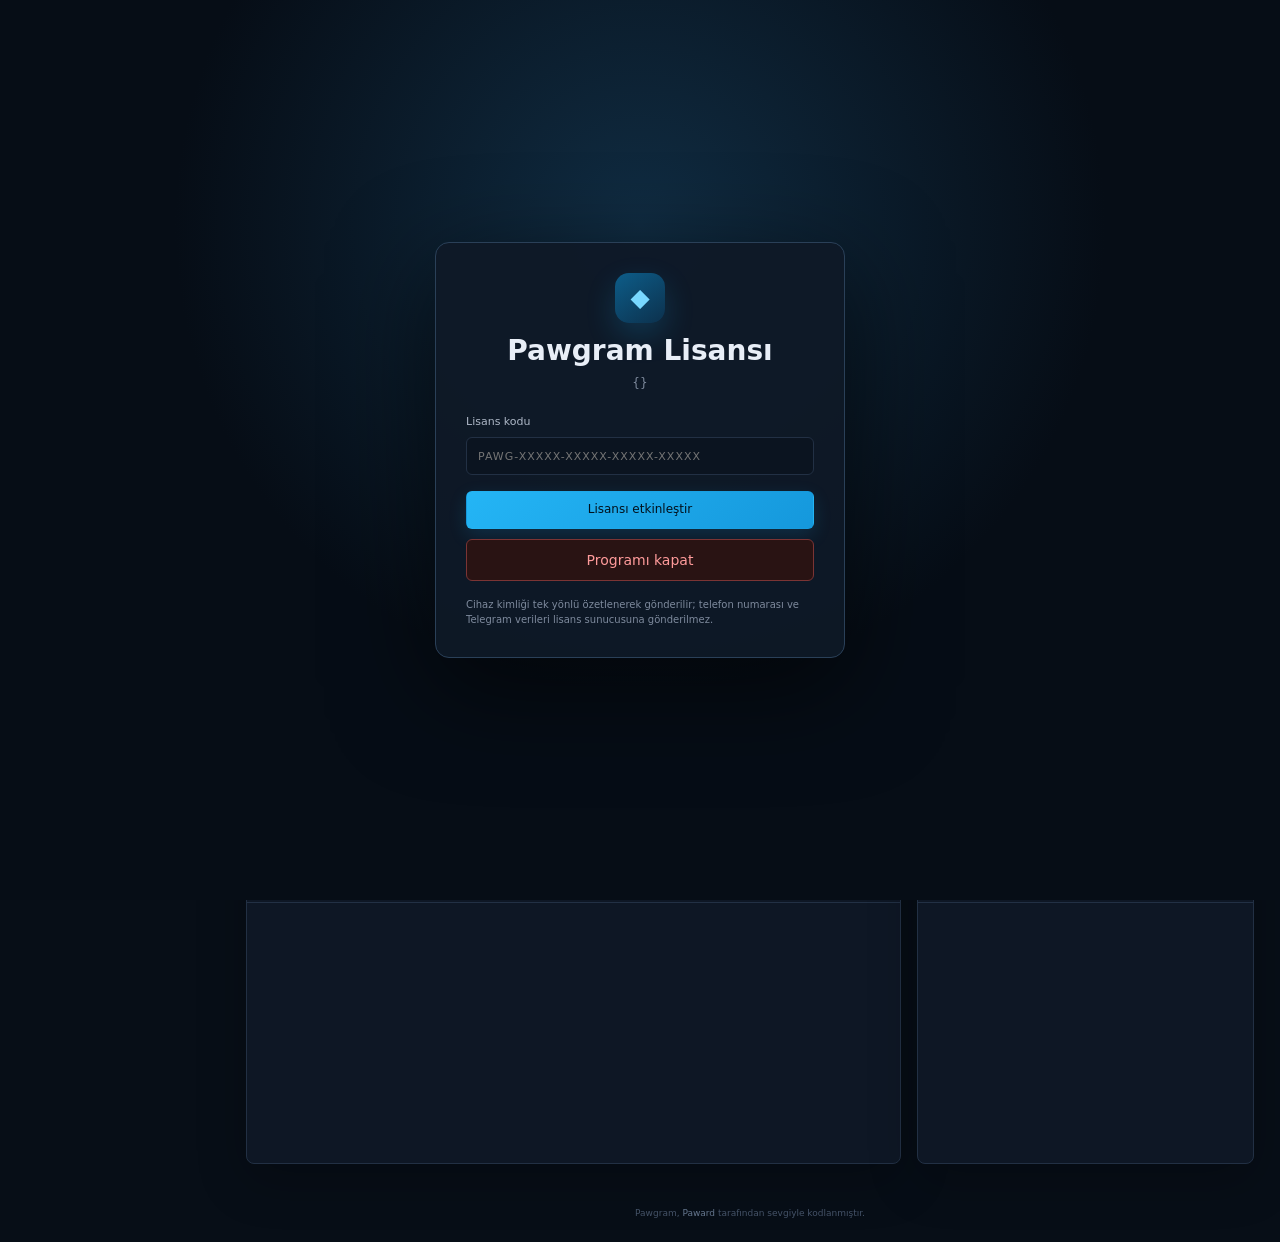
==== commit 057fe4f9: "Release Pawgram 0.4.8 license enforcement" ====
--- a/static/index.html
+++ b/static/index.html
@@ -5,7 +5,7 @@
   <meta name="viewport" content="width=device-width, initial-scale=1">
   <title>Pawgram</title>
   <link rel="stylesheet" href="/static/styles.css">
-  <link rel="stylesheet" href="/static/features.css?v=20260729-customer-release-v1">
+  <link rel="stylesheet" href="/static/features.css?v=0.4.8">
   <link rel="stylesheet" href="/static/license.css">
 </head>
 <body>
@@ -45,6 +45,7 @@
           <span class="system-pill"><i></i> Sistem çalışıyor</span>
           <span class="session-pill" id="top-session-count">0 session</span>
           <button class="ghost" id="logout-button">Çıkış</button>
+          <button class="danger-button app-close-button" id="shutdown-app" title="Pawgram uygulamasını tamamen kapat"><span aria-hidden="true">⏻</span><span class="app-close-label">Programı kapat</span></button>
         </div>
       </header>
 
@@ -243,7 +244,7 @@
           <article class="stat-card"><small>HATALI</small><strong class="red" id="job-failed">0</strong></article>
         </div>
         <div class="panel">
-          <div class="section-heading"><div><h2>İş kuyruğu</h2><p>İşler başladıkları session'a bağlı kalır; FloodWait başka hesapla aşılmaz.</p></div><button class="primary" data-open-job>＋ Yeni iş</button></div>
+          <div class="section-heading"><div><h2>İş kuyruğu</h2><p>Kalan adaylar korunur; beklemeye alınan hesabın ardından sıradaki uygun hesapla devam edilir.</p></div><button class="primary" data-open-job>＋ Yeni iş</button></div>
           <div id="jobs-table" class="table-wrap"></div>
         </div>
       </section>
@@ -293,7 +294,7 @@
           <div class="panel" data-settings-section data-settings-keywords="koruma güvenlik floodwait round robin kota yönetici filtre önizleme">
             <div class="section-heading"><div><h2>Koruma kuralları</h2><p>Bu kurallar uygulamanın temel davranışıdır.</p></div></div>
             <div class="setting-row"><div><strong>FloodWait'e zorunlu uy</strong><small>Telegram'ın bildirdiği süre bitmeden işlem yapılmaz.</small></div><span class="toggle on"></span></div>
-            <div class="setting-row"><div><strong>Proaktif Round-Robin</strong><small>Session değişimi yalnızca işlem başlamadan önce, sabit kota kontrolüyle yapılır. Hata veya FloodWait içinde hesap değiştirilmez.</small></div><span class="toggle on"></span></div>
+            <div class="setting-row"><div><strong>Proaktif Round-Robin</strong><small>Davet hesapları sırayla kullanılır. FloodWait için Telegram'ın bildirdiği süre uygulanır; süre vermeyen hesap kısıtında Pawgram ek süre üretmeden sıradaki hesaba geçer.</small></div><span class="toggle on"></span></div>
             <div class="setting-row"><div><strong>Yönetici ve geçmiş filtresi</strong><small>Kaynak grup yöneticileri ile daha önce onaylanan kullanıcılar yeni aday listelerine alınmaz.</small></div><span class="toggle on"></span></div>
             <div class="setting-row"><div><strong>Önizleme varsayılan</strong><small>Yeni işler önce gerçek işlem yapmayan test modunda açılır.</small></div><span class="toggle on"></span></div>
             <div class="api-form rotation-form">
@@ -356,8 +357,8 @@
           </div>
           <div class="session-invite-policy">
             <div><strong>Otomatik session devri</strong><small>Bu session belirlenen sayıda başarılı ekleme yapınca dinlenir; iş, aynı tarama ve kalan adaylarla sıradaki sağlıklı session üzerinden otomatik sürer.</small></div>
-            <label>Başarılı ekleme limiti (X)<input id="invite-batch-limit" type="number" min="1" max="20" value="3"></label>
-            <label>Session dinlenme süresi<input id="invite-cooldown-minutes" type="number" min="5" max="240" value="20"></label>
+            <label>Başarılı ekleme limiti (0 = sınırsız)<input id="invite-batch-limit" type="number" min="0" value="0"></label>
+            <label>Session dinlenme süresi (dk)<input id="invite-cooldown-minutes" type="number" min="0" value="0"></label>
             <button class="primary" id="save-invite-policy">Devir ayarını kaydet</button>
             <div id="invite-policy-status" class="proxy-status">Bir session seçin.</div>
           </div>
@@ -378,7 +379,7 @@
               <div><small>SON YAYIN</small><strong id="settings-latest-version">Henüz kontrol edilmedi</strong></div>
               <div><small>SON KONTROL</small><strong id="settings-update-checked">—</strong></div>
             </div>
-            <div class="settings-action-row"><button class="secondary" id="check-settings-update">Güncellemeyi kontrol et</button><div id="settings-update-message" class="proxy-status">Kontrol yalnızca sürüm bilgisini okur; paket indirmez veya kurmaz.</div></div>
+            <div class="settings-action-row update-actions"><button class="secondary" id="check-settings-update">Güncellemeleri kontrol et</button><button class="primary hidden" id="install-settings-update">İndir ve yeniden başlat</button><div id="settings-update-message" class="proxy-status">Güncelleme kontrolü resmi imzalı GitHub sürümünü kullanır.</div></div>
           </div>
           <div class="panel" data-settings-section data-settings-keywords="sürüm geçmişi yenilikler değişiklikler">
             <div class="section-heading"><div><h2>Sürüm geçmişi</h2><p>Pawgram güncellemeleri ve yayın notları</p></div><span class="badge active">Güncel</span></div>
@@ -454,12 +455,12 @@
       <div class="form-grid">
         <label class="span-2">İş adı<input id="job-name" placeholder="Topluluk aktarım önizlemesi"></label>
         <label>Telegram hesabı<select id="job-session"></select></label>
-        <label>Maksimum kullanıcı<input id="job-max" type="number" min="1" max="1000" value="100"></label>
+        <label>Maksimum kullanıcı<input id="job-max" type="number" min="1" value="100"></label>
         <label>Çekilecek grup<input id="job-source" placeholder="-100... veya @kaynak"></label>
         <label>Gönderilecek grup<input id="job-target" placeholder="-100... veya @hedef"></label>
-        <label>Minimum bekleme (sn)<input id="job-min-delay" type="number" min="0" value="20"></label>
-        <label>Maksimum bekleme (sn)<input id="job-max-delay" type="number" min="0" value="40"></label>
-        <label>Günlük koruma sınırı<input id="job-daily" type="number" min="1" value="50"></label>
+        <label>Minimum bekleme (sn)<input id="job-min-delay" type="number" min="0" value="0"></label>
+        <label>Maksimum bekleme (sn)<input id="job-max-delay" type="number" min="0" value="0"></label>
+        <label>Günlük Pawgram sınırı (0 = sınırsız)<input id="job-daily" type="number" min="0" value="0"></label>
         <label class="check-label"><input id="job-dry-run" type="checkbox" checked> Test/önizleme modu</label>
         <label>Planlanan başlangıç<input id="job-scheduled" type="datetime-local"></label>
         <label>Çalışma başlangıcı<input id="job-working-start" type="time" value="09:00"></label>
@@ -467,7 +468,7 @@
       </div>
       <div class="notice">Seçilen adaylar Telegram'ın resmi “Gruba katılımcı ekle” işlemiyle doğrudan hedef gruba eklenir; özel mesaj veya davet bağlantısı gönderilmez.</div>
       <button class="primary full" id="create-job">Doğrula ve kuyruğa ekle</button>
-      <div class="notice invite-note">Üye ekleme yalnızca panelde seçilip onaylanan adaylar için çalışır. Aynı session en fazla 3 başarılı eklemeden sonra 30 dakika bekler; proxy veya Telegram kısıtı varsa başka hesaba otomatik geçilmez.</div>
+      <div class="notice invite-note">Üye ekleme yalnızca panelde seçilip onaylanan adaylar için çalışır. Session parti sınırına, günlük kotaya, proxy hatasına veya Telegram beklemesine girerse iş sıradaki uygun sessionla otomatik devam eder.</div>
       <div id="job-message" class="form-message hidden"></div>
     </div>
   </div>
@@ -510,13 +511,13 @@
         <label class="span-2">Hedef grup @kullanıcı adı veya ID
           <input id="activity-transfer-target" placeholder="@hedefgrup veya -100..."></label>
         <label>Hazırlanacak kullanıcı sayısı
-          <input id="activity-transfer-max" type="number" min="1" max="1000" value="100"></label>
-        <label>Günlük üye ekleme sınırı
-          <input id="activity-transfer-daily" type="number" min="1" max="1000" value="50"></label>
+          <input id="activity-transfer-max" type="number" min="1" value="100"></label>
+        <label>Günlük Pawgram sınırı (0 = sınırsız)
+          <input id="activity-transfer-daily" type="number" min="0" value="0"></label>
         <label>Minimum bekleme (sn)
-          <input id="activity-transfer-min-delay" type="number" min="0" value="20"></label>
+          <input id="activity-transfer-min-delay" type="number" min="0" value="0"></label>
         <label>Maksimum bekleme (sn)
-          <input id="activity-transfer-max-delay" type="number" min="0" value="40"></label>
+          <input id="activity-transfer-max-delay" type="number" min="0" value="0"></label>
       </div>
       <button class="primary full" id="prepare-activity-transfer">Grubu bul ve adayları hazırla</button>
       <div id="activity-transfer-message" class="form-message hidden"></div>
@@ -547,6 +548,7 @@
       <p id="license-description">Bu ticari sürümü kullanmak için lisansınızı etkinleştirin.</p>
       <label>Lisans kodu<input id="license-key" type="text" maxlength="64" placeholder="PAWG-XXXXX-XXXXX-XXXXX-XXXXX" autocomplete="off"></label>
       <button class="primary full" id="license-activate">Lisansı etkinleştir</button>
+      <button class="danger-button full license-close-button" id="license-shutdown">Programı kapat</button>
       <div id="license-message" class="form-message hidden"></div>
       <small class="license-privacy">Cihaz kimliği tek yönlü özetlenerek gönderilir; telefon numarası ve Telegram verileri lisans sunucusuna gönderilmez.</small>
     </div>
@@ -579,6 +581,9 @@
   </div>
 
   <div id="toast" class="toast hidden"></div>
-  <script src="/static/app.js?v=20260729-customer-release-v1"></script>
+  <div id="runtime-overlay" class="runtime-overlay hidden">
+    <div><span class="runtime-spinner" aria-hidden="true"></span><h2 id="runtime-overlay-title">Pawgram kapatılıyor</h2><p id="runtime-overlay-message">Bu tarayıcı sekmesini kapatabilirsiniz.</p></div>
+  </div>
+  <script src="/static/app.js?v=0.4.8"></script>
 </body>
 </html>
--- a/static/features.css
+++ b/static/features.css
@@ -70,6 +70,7 @@
 .group-filter-empty { padding: 18px; color: var(--muted); text-align: center; }
 .badge.megagroup { color: var(--blue); border-color: #155c82; background: #0b2536; }
 .group-detail-modal { max-height: min(88vh, 820px); overflow: auto; }
+#session-modal .modal { max-height: calc(100vh - 40px); max-height: calc(100dvh - 40px); overflow-y: auto; overscroll-behavior: contain; scrollbar-gutter: stable; }
 .group-detail-heading { display: flex; align-items: flex-start; justify-content: space-between; gap: 16px; padding-right: 26px; }
 .group-detail-heading p { margin-bottom: 12px!important; }
 .group-detail-grid { display: grid; grid-template-columns: repeat(4, minmax(0, 1fr)); gap: 8px; }
@@ -265,3 +266,56 @@
 @media (max-width: 620px) { .settings-health-grid, .settings-search-bar, .update-status-card { grid-template-columns: 1fr; } .settings-search-bar > span { grid-column: auto; } .settings-unsaved-warning, .settings-action-row { align-items: stretch; flex-direction: column; } }
 @media (max-width: 720px) { .log-toolbar { grid-template-columns: 1fr 1fr; } .log-toolbar > label:first-child { grid-column: 1 / -1; } .log-status-bar, .log-heading-actions { align-items: stretch; flex-direction: column; } .log-status-bar > div { flex-wrap: wrap; } #page-logs .log-line { grid-template-columns: 72px 1fr; } #page-logs .log-line .log-message-text { grid-column: 1 / -1; } .log-detail-meta { grid-template-columns: 1fr 1fr; } .app-footer { padding-inline: 15px; } .sidebar-signature { display: none; } }
 @media (max-width: 620px) { .release-history-item > div { align-items: flex-start; flex-direction: column; } .release-history-item small { text-align: left; } .release-notes-changes { grid-template-columns: 1fr; } .release-notes-hero, .release-notes-body, .release-notes-actions { padding-inline: 18px; } }
+
+/* The browser viewport is the application window; adapt to its live dimensions. */
+html, body { min-height: 100%; }
+body { min-height: 100vh; min-height: var(--pawgram-viewport-height, 100dvh); overflow-x: hidden; }
+body.modal-open { height: var(--pawgram-viewport-height, 100dvh); overflow: hidden; }
+.app-shell, .main-content { min-height: 100vh; min-height: var(--pawgram-viewport-height, 100dvh); }
+.sidebar { height: 100vh; height: var(--pawgram-viewport-height, 100dvh); max-height: var(--pawgram-viewport-height, 100dvh); overflow-y: auto; overscroll-behavior: contain; scrollbar-gutter: stable; }
+.modal-backdrop { display: flex; align-items: center; justify-content: center; overflow: hidden; overscroll-behavior: contain; touch-action: none; padding: clamp(10px, 2.5vh, 20px); }
+.modal { min-height: 0; max-width: calc(100vw - 20px); max-height: calc(var(--pawgram-viewport-height, 100dvh) - 20px); overflow-x: hidden; overflow-y: auto; overscroll-behavior: contain; touch-action: pan-y; scrollbar-gutter: stable; -webkit-overflow-scrolling: touch; }
+.modal-close { position: sticky; z-index: 5; top: 0; float: right; display: grid; place-items: center; width: 34px; height: 34px; margin: -10px -10px -34px 0; border: 1px solid #314963; border-radius: 7px; background: #101d2b; color: #d8e4f2; box-shadow: 0 8px 24px rgba(0, 0, 0, .35); }
+#session-modal .modal { width: min(700px, calc(100vw - 24px)); max-height: calc(var(--pawgram-viewport-height, 100dvh) - 24px); scrollbar-color: #36506d #0b1420; scrollbar-width: thin; }
+html[data-viewport-mode="wide"] #session-modal .modal { width: min(760px, calc(100vw - 40px)); }
+#session-modal .modal::-webkit-scrollbar { width: 10px; }
+#session-modal .modal::-webkit-scrollbar-track { background: #0b1420; border-radius: 99px; }
+#session-modal .modal::-webkit-scrollbar-thumb { background: #36506d; border: 2px solid #0b1420; border-radius: 99px; }
+#login-step-phone { display: grid; grid-template-columns: repeat(2, minmax(0, 1fr)); column-gap: 14px; }
+#login-step-phone > h2, #login-step-phone > p, #login-step-phone > .span-2, #login-step-phone > .full { grid-column: 1 / -1; }
+
+@media (max-height: 800px) {
+  .modal-backdrop { align-items: flex-start; padding: 10px; }
+  .modal { margin: auto; padding: 18px 20px; max-height: calc(var(--pawgram-viewport-height, 100dvh) - 20px); }
+  .modal > p, .modal div > p { margin-bottom: 12px; }
+  .modal label { margin-top: 9px; }
+  #session-modal input, #session-modal select { height: 34px; }
+  #session-modal .check-label { margin-top: 14px!important; }
+  #session-modal .compliance-note { margin-top: 10px; }
+  #session-modal .full { margin-top: 12px; }
+}
+
+@media (max-height: 650px) {
+  .modal-backdrop { align-items: stretch; padding: 8px; }
+  .modal { width: 100%; margin: 0 auto; max-height: calc(var(--pawgram-viewport-height, 100dvh) - 16px); }
+  .modal.extra-wide, .modal.wide { width: min(100%, calc(100vw - 16px)); }
+  .candidate-table { max-height: min(42vh, 300px); }
+}
+
+@media (max-width: 720px) {
+  #login-step-phone { grid-template-columns: 1fr; }
+  #login-step-phone > h2, #login-step-phone > p, #login-step-phone > .span-2, #login-step-phone > .full { grid-column: auto; }
+  #session-modal .modal { width: calc(100vw - 16px); max-width: none; }
+}
+
+.app-close-button { display: inline-flex; align-items: center; justify-content: center; gap: 7px; padding: 8px 11px; white-space: nowrap; }
+.update-actions { flex-wrap: wrap; }
+.update-actions .primary, .update-actions .secondary { white-space: nowrap; }
+.runtime-overlay { position: fixed; inset: 0; z-index: 100; display: grid; place-items: center; padding: 24px; background: rgba(3, 9, 16, .94); text-align: center; backdrop-filter: blur(8px); }
+.runtime-overlay > div { width: min(440px, 100%); padding: 30px; border: 1px solid #29445c; border-radius: 12px; background: #0c1723; box-shadow: 0 30px 100px rgba(0, 0, 0, .55); }
+.runtime-overlay h2 { margin: 16px 0 7px; font-size: 20px; }
+.runtime-overlay p { margin: 0; color: var(--muted); }
+.runtime-spinner { display: inline-block; width: 34px; height: 34px; border: 3px solid #20364a; border-top-color: var(--blue); border-radius: 50%; animation: runtime-spin .8s linear infinite; }
+@keyframes runtime-spin { to { transform: rotate(360deg); } }
+@media (max-width: 1366px), (max-height: 800px) { .topbar { padding-inline: 18px; } .top-actions { gap: 7px; } .app-close-button { padding-inline: 9px; } }
+@media (max-width: 900px) { .app-close-label, .top-actions .system-pill { display: none; } }
--- a/static/license.css
+++ b/static/license.css
@@ -48,6 +48,11 @@
   letter-spacing: 1px;
 }
 
+.license-close-button {
+  width: 100%;
+  margin-top: 10px;
+}
+
 @media (max-width: 720px) {
   .license-status-grid {
     grid-template-columns: 1fr;
